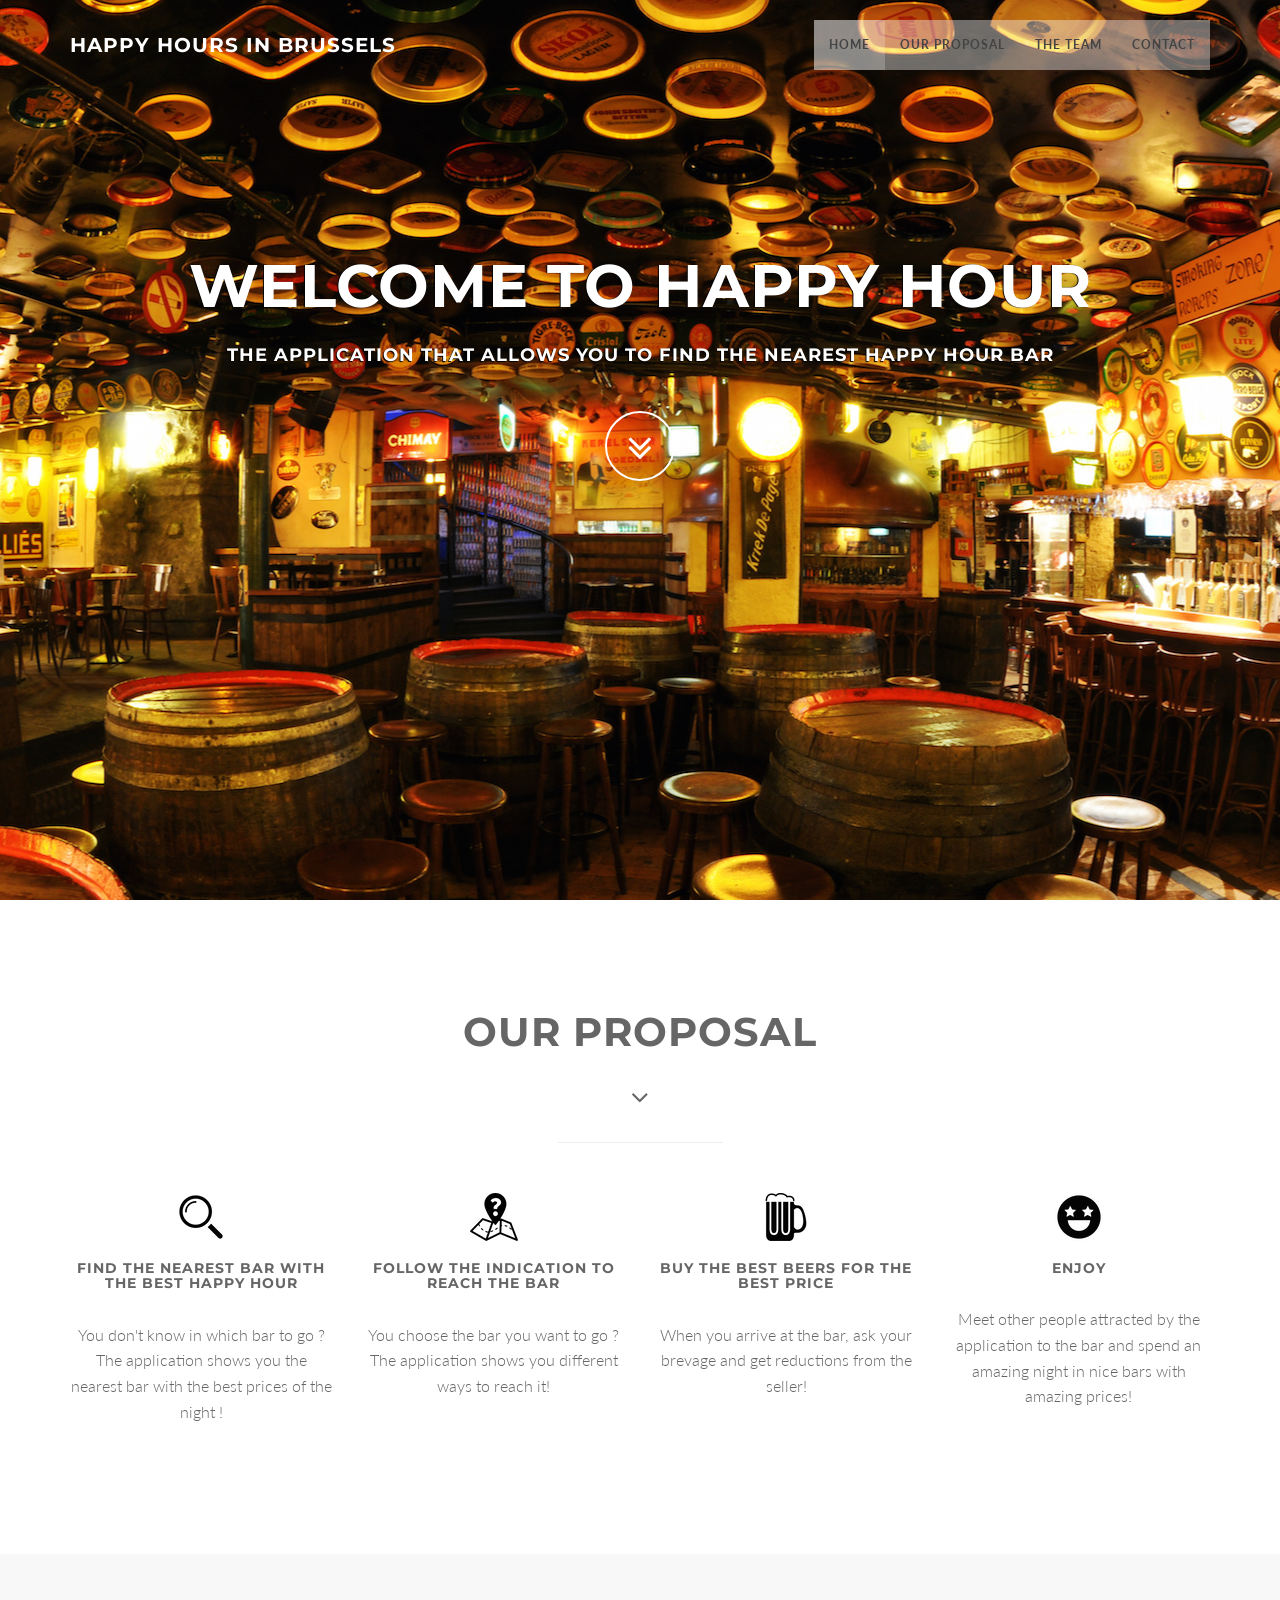
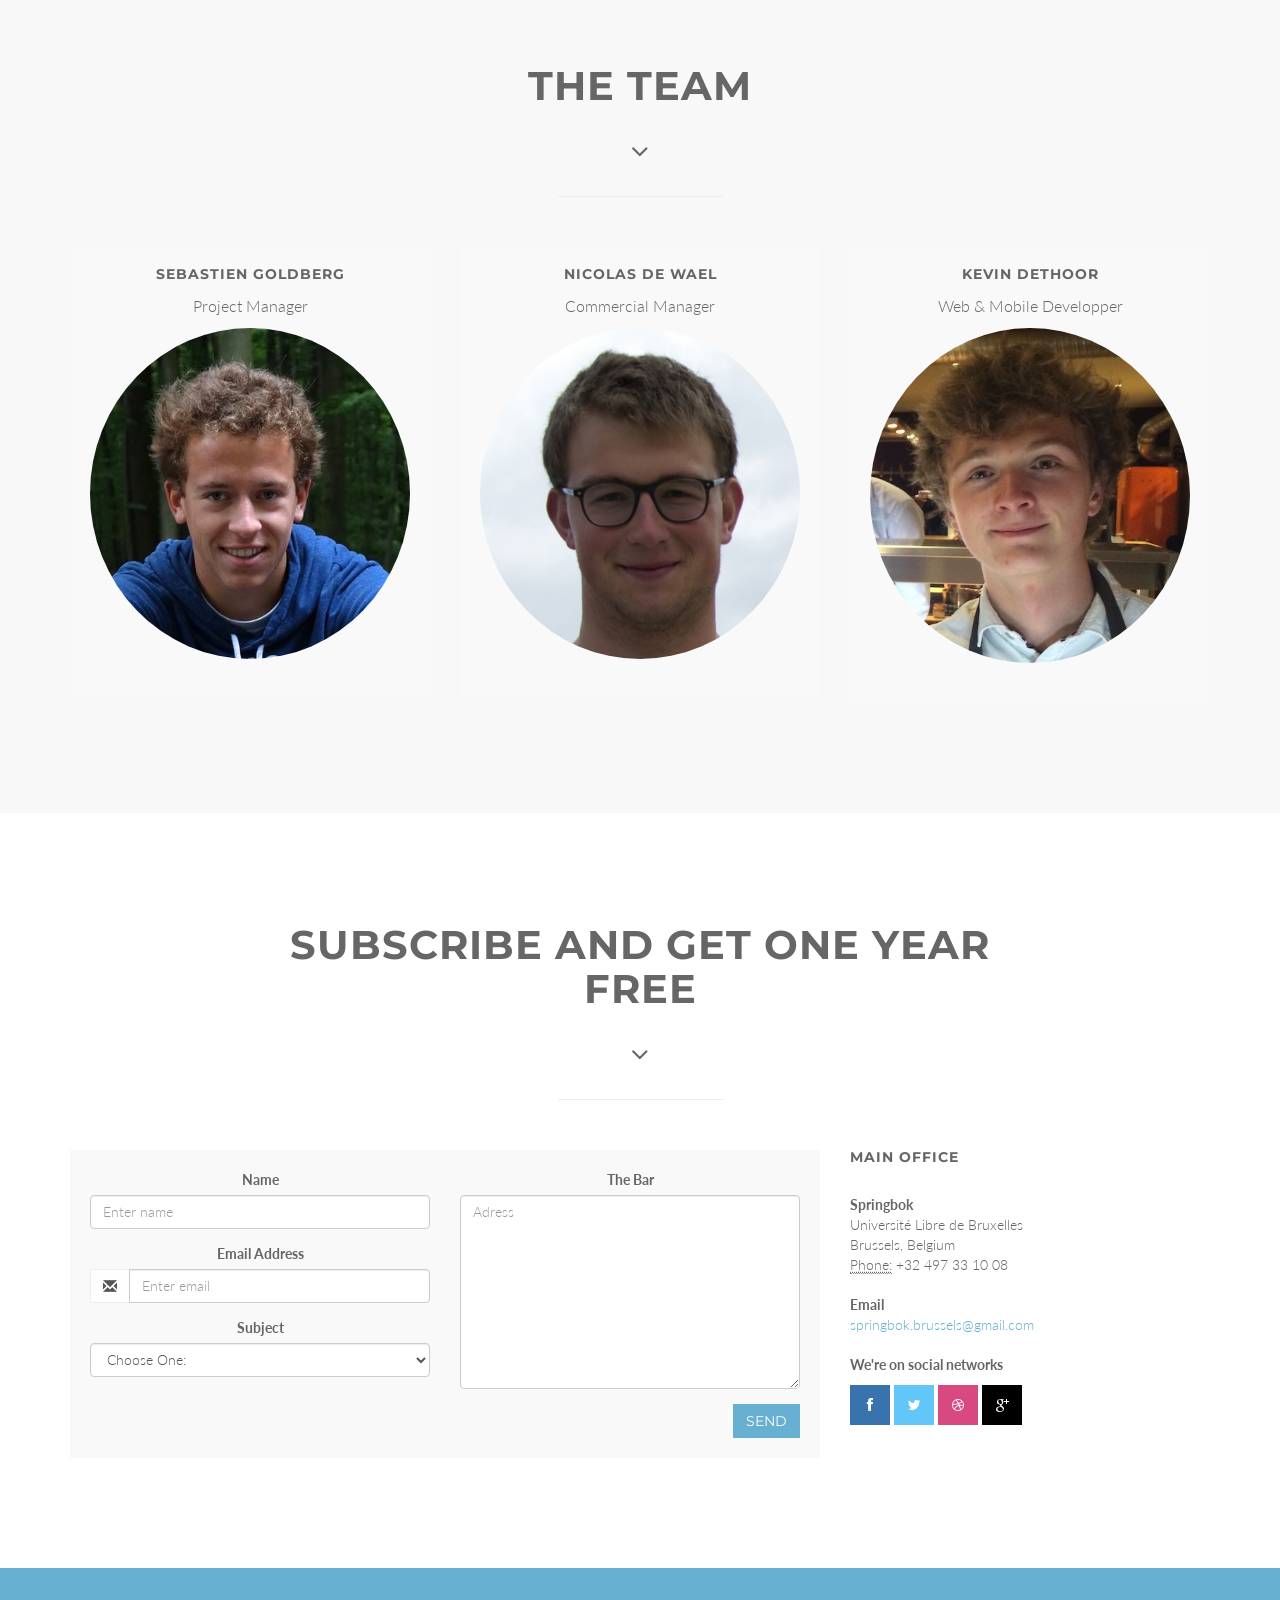
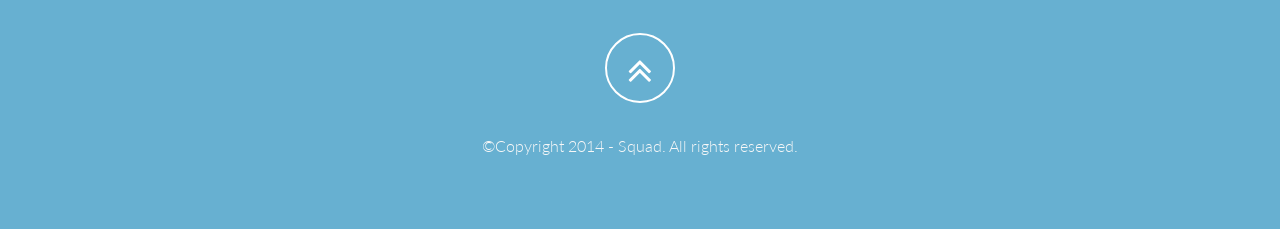
==== index.html @ 09469552 "Description Nico" ====
<!DOCTYPE html>
<html lang="en">

<head>
    <meta charset="utf-8">
    <meta name="viewport" content="width=device-width, initial-scale=1.0">
    <meta name="description" content="">
    <meta name="author" content="">

    <title>Happy Hour in Brussels</title>

    <!-- Bootstrap Core CSS -->
    <link href="css/bootstrap.min.css" rel="stylesheet" type="text/css">

    <!-- Fonts -->
    <link href="font-awesome/css/font-awesome.min.css" rel="stylesheet" type="text/css">
	<link href="css/animate.css" rel="stylesheet" />
    <!-- Squad theme CSS -->
    <link href="css/style.css" rel="stylesheet">
	<link href="color/default.css" rel="stylesheet">

</head>

<body id="page-top" data-spy="scroll" data-target=".navbar-custom">
	<!-- Preloader -->
	<div id="preloader">
	  <div id="load"></div>
	</div>

    <nav class="navbar navbar-custom navbar-fixed-top" role="navigation">
        <div class="container">
            <div class="navbar-header page-scroll">
                <button type="button" class="navbar-toggle" data-toggle="collapse" data-target=".navbar-main-collapse">
                    <i class="fa fa-bars"></i>
                </button>
                <a class="navbar-brand" href="index.html">
                    <h1>Happy Hours in Brussels</h1>
                </a>
            </div>

            <!-- Collect the nav links, forms, and other content for toggling -->
            <div class="collapse navbar-collapse navbar-right navbar-main-collapse">
      <ul class="nav navbar-nav">
        <li class="active"><a href="#intro">Home</a></li>
		<li><a href="#service">Our Proposal</a></li>
		<li><a href="#about">The Team</a></li>
		<li><a href="#contact">Contact</a></li>
        
      </ul>
            </div>
            <!-- /.navbar-collapse -->
        </div>
        <!-- /.container -->
    </nav>

	<!-- Section: intro -->
    <section id="intro" class="intro">
	
		<div class="slogan">
			<h2>WELCOME TO <span class="text_color">Happy Hour</span> </h2>
			<h4>The application that allows you to find the nearest happy hour bar</h4>
		</div>
		<div class="page-scroll">
			<a href="#service" class="btn btn-circle">
				<i class="fa fa-angle-double-down animated"></i>
			</a>
		</div>
    </section>
	<!-- /Section: intro -->


	

	<!-- Section: services -->
    <section id="service" class="home-section text-center ">
		
		<div class="heading-about">
			<div class="container">
			<div class="row">
				<div class="col-lg-8 col-lg-offset-2">
					<div class="wow bounceInDown" data-wow-delay="0.4s">
					<div class="section-heading">
					<h2>Our Proposal</h2>
					<i class="fa fa-2x fa-angle-down"></i>

					</div>
					</div>
				</div>
			</div>
			</div>
		</div>
		<div class="container">
		<div class="row">
			<div class="col-lg-2 col-lg-offset-5">
				<hr class="marginbot-50">
			</div>
		</div>
        <div class="row">
            <div class="col-sm-3 col-md-3">
				<div class="wow fadeInLeft" data-wow-delay="0.2s">
                <div class="service-box">
					<div class="service-icon">
						<img src="img/icons/service-icon-1.png" alt="" />
					</div>
					<div class="service-desc">
						<h5>Find the nearest bar with the best happy hour</h5>
						<p>You don't know in which bar to go ? The application shows you the nearest bar with the best prices of the night !</p>
					</div>
                </div>
				</div>
            </div>
			<div class="col-sm-3 col-md-3">
				<div class="wow fadeInUp" data-wow-delay="0.2s">
                <div class="service-box">
					<div class="service-icon">
						<img src="img/icons/service-icon-2.png" alt="" />
					</div>
					<div class="service-desc">
						<h5>Follow the indication to reach the bar</h5>
						<p>You choose the bar you want to go ? The application shows you different ways to reach it!</p>
					</div>
                </div>
				</div>
            </div>
			<div class="col-sm-4 col-md-3">
				<div class="wow fadeInUp" data-wow-delay="0.2s">
                <div class="service-box">
					<div class="service-icon">
						<img src="img/icons/service-icon-3.png" alt="" />
					</div>
					<div class="service-desc">
						<h5>Buy the best beers for the best price</h5>
						<p>When you arrive at the bar, ask your brevage and get reductions from the seller!</p>
					</div>
                </div>
				</div>
            </div>
			<div class="col-sm-3 col-md-3">
				<div class="wow fadeInRight" data-wow-delay="0.2s">
                <div class="service-box">
					<div class="service-icon">
						<img src="img/icons/service-icon-4.png" alt="" />
					</div>
					<div class="service-desc">
						<h5>Enjoy</h5>
						<p>Meet other people attracted by the application to the bar and spend an amazing night in nice bars with amazing prices!</p>
					</div>
                </div>
				</div>
            </div>
        </div>		
		</div>
	</section>
	<!-- /Section: services -->
	
	<!-- Section: about -->
    <section id="about" class="home-section text-center bg-gray">
		<div class="heading-about">
			<div class="container">
			<div class="row">
				<div class="col-lg-8 col-lg-offset-2">
					<div class="wow bounceInDown" data-wow-delay="0.4s">
					<div class="section-heading">
					<h2>The Team</h2>
					<i class="fa fa-2x fa-angle-down"></i>

					</div>
					</div>
				</div>
			</div>
			</div>
		</div>
		<div class="container">

		<div class="row">
			<div class="col-lg-2 col-lg-offset-5">
				<hr class="marginbot-50">
			</div>
		</div>
        <div class="row">
            <div class="col-xs-6 col-sm-4 col-md-4">
				<div class="wow bounceInUp" data-wow-delay="0.2s">
                <div class="team boxed-grey">
                    <div class="inner">
						<h5>Sebastien Goldberg</h5>
                        <p class="subtitle">Project Manager</p>
                        <div class="avatar"><img src="img/team/1.jpg" alt="" class="img-responsive img-circle" /></div>
                    </div>
                </div>
				</div>
            </div>
			<div class="col-xs-6 col-sm-4 col-md-4">
				<div class="wow bounceInUp" data-wow-delay="0.5s">
                <div class="team boxed-grey">
                    <div class="inner">
						<h5>Nicolas 
							De Wael</h5>
                        <p class="subtitle"> Commercial Manager</p>
                        <div class="avatar"><img src="img/team/2.jpg" alt="" class="img-responsive img-circle" /></div>
                    </div>
                </div>
				</div>
            </div>
			<div class="col-xs-6 col-sm-4 col-md-4">
				<div class="wow bounceInUp" data-wow-delay="1s">
                <div class="team boxed-grey">
                    <div class="inner">
						<h5>Kevin 
						Dethoor</h5>
                        <p class="subtitle">Web & Mobile Developper</p>
                        <div class="avatar"><img src="img/team/4.jpg" alt="" class="img-responsive img-circle" /></div>

                    </div>
                </div>
				</div>
            </div>
        </div>		
		</div>
	</section>
	<!-- /Section: about -->
	

	<!-- Section: contact -->
    <section id="contact" class="home-section text-center">
		<div class="heading-contact">
			<div class="container">
			<div class="row">
				<div class="col-lg-8 col-lg-offset-2">
					<div class="wow bounceInDown" data-wow-delay="0.4s">
					<div class="section-heading">
					<h2>Subscribe and get one year free</h2>
					<i class="fa fa-2x fa-angle-down"></i>

					</div>
					</div>
				</div>
			</div>
			</div>
		</div>
		<div class="container">

		<div class="row">
			<div class="col-lg-2 col-lg-offset-5">
				<hr class="marginbot-50">
			</div>
		</div>
    <div class="row">
        <div class="col-lg-8">
            <div class="boxed-grey">
                <div class="row">
                    <div class="col-md-6">
                        <div class="form-group">
                            <label for="name">
                                Name </label>
                            <form method="POST" action="send.php">
                            <input type="text" name="nom" class="form-control" id="name" placeholder="Enter name" />
                        </div>
                        <div class="form-group">
                            <label for="email">
                                Email Address</label>
                            <div class="input-group">
                                <span class="input-group-addon"><span class="glyphicon glyphicon-envelope"></span>
                                </span>
                                <input type="email" name="mail" class="form-control" id="email" placeholder="Enter email" /></div>
                        </div>
                        <div class="form-group">
                            <label for="subject">
                                Subject</label>
                            <select id="subject" name="subject" class="form-control">
                                <option value="na" selected="">Choose One:</option>
                                <option value="service">Subscribe To The Newsletter</option>
                                <option value="suggestions">Suggestions</option>
                            </select>
                        </div>
                    </div>
                    <div class="col-md-6">
                        <div class="form-group">
                            <label for="name">
                                The Bar</label>
                            <textarea name="message" id="message" class="form-control" rows="9" cols="25" required="required"
                                placeholder="Adress"></textarea>
                        </div>
                    </div>
                    <div class="col-md-12"> 
                        <button type="submit" class="btn btn-skin pull-right" id="btnContactUs">
                            Send </button>
                    </div>
        </form>
                    
                </div>

            </div>

        </div>

		<div class="col-lg-4">
			<div class="widget-contact">
				<h5>Main Office</h5>
				
				<address>
				  <strong>Springbok</strong><br>
				  Université Libre de Bruxelles<br>
				  Brussels, Belgium<br>
				  <abbr title="Phone">Phone:</abbr> +32 497 33 10 08
				</address>

				<address>
				  <strong>Email</strong><br>
				  <a href="mailto:springbok.brussels@gmail.com">springbok.brussels@gmail.com</a>
				</address>	
				<address>
				  <strong>We're on social networks</strong><br>
                       	<ul class="company-social">
                            <li class="social-facebook"><a href="#" target="_blank"><i class="fa fa-facebook"></i></a></li>
                            <li class="social-twitter"><a href="#" target="_blank"><i class="fa fa-twitter"></i></a></li>
                            <li class="social-dribble"><a href="#" target="_blank"><i class="fa fa-dribbble"></i></a></li>
                            <li class="social-google"><a href="#" target="_blank"><i class="fa fa-google-plus"></i></a></li>
                        </ul>	
				</address>					
			
			</div>	
		</div>
    </div>	

		</div>
	</section>
	<!-- /Section: contact -->

	<footer>
		<div class="container">
			<div class="row">
				<div class="col-md-12 col-lg-12">
					<div class="wow shake" data-wow-delay="0.4s">
					<div class="page-scroll marginbot-30">
						<a href="#intro" id="totop" class="btn btn-circle">
							<i class="fa fa-angle-double-up animated"></i>
						</a>
					</div>
					</div>
					<p>&copy;Copyright 2014 - Squad. All rights reserved.</p>
				</div>
			</div>	
		</div>
	</footer>

    <!-- Core JavaScript Files -->
    <script src="js/jquery.min.js"></script>
    <script src="js/bootstrap.min.js"></script>
    <script src="js/jquery.easing.min.js"></script>	
	<script src="js/jquery.scrollTo.js"></script>
	<script src="js/wow.min.js"></script>
    <!-- Custom Theme JavaScript -->
    <script src="js/custom.js"></script>

</body>

</html>
---- css/style.css ----
/* ==== Google font ==== */
@import url('http://fonts.googleapis.com/css?family=Lato:100,300,400,700,900,100italic,300italic,400italic,700italic,900italic|Montserrat:700|Merriweather:400italic');


body {
    width: 100%;
    height: 100%;
    font-family: 'Lato',sans-serif;
	font-weight: 300;
    color: #666;
    background-color: #fff;
}

html {
    width: 100%;
    height: 100%;
}

h1,
h2,
h3,
h4,
h5,
h6 {
    margin: 0 0 30px;
    text-transform: uppercase;
    font-family: Montserrat,sans-serif;
    font-weight: 700;
    letter-spacing: 1px;
}

p {
    margin: 0 0 20px;
    font-size: 16px;
    line-height: 1.6em;
}

p.lead {
	font-weight: 600;
}

a {
    color: #28c3ab;
    -webkit-transition: all .2s ease-in-out;
    -moz-transition: all .2s ease-in-out;
    transition: all .2s ease-in-out;
}

a:hover,
a:focus {
    text-decoration: none;
    color: #176e61;
}

.light {
    font-weight: 400;
}

.navbar {
    margin-bottom: 0;
    border-bottom: 1px solid rgba(255,255,255,.3);
	
}

.navbar-brand {
    font-weight: 700;
}
.navbar-brand {
  height: 40px;
  padding: 5px 15px;
  font-size: 18px;
  line-height: 1em;
}

.navbar-brand h1{
	color: #fff;
  font-size: 20px;
  line-height: 40px;
}

.navbar-brand:focus {
    outline: 0;
}

.nav.navbar-nav {
    background-color: rgba(255,255,255,.4);
}

.navbar-custom.top-nav-collapse .nav.navbar-nav {
    background-color: rgba(0,0,0,0);
}


.navbar-custom ul.nav li a {
	font-size: 12px;
	letter-spacing: 1px;
    color: #444;
	text-transform: uppercase;
	font-weight: 700;
}

.navbar-custom.top-nav-collapse ul.nav li a {
	    -webkit-transition: all .2s ease-in-out;
    -moz-transition: all .2s ease-in-out;
    transition: all .2s ease-in-out;
	color: #fff;
}

.navbar-custom ul.nav ul.dropdown-menu {
	  border-radius: 0;	
}

.navbar-custom ul.nav ul.dropdown-menu li {
	border-bottom: 1px solid #f5f5f5;

}

.navbar-custom ul.nav ul.dropdown-menu li:last-child{
	border-bottom: none;
}

.navbar-custom ul.nav ul.dropdown-menu li a {
	padding: 10px 20px;
}

.navbar-custom ul.nav ul.dropdown-menu li a:hover {
	background: #fefefe;
}

.navbar-custom.top-nav-collapse ul.nav ul.dropdown-menu li a {
	color: #666;
}

.navbar-custom .nav li a {
    -webkit-transition: background .3s ease-in-out;
    -moz-transition: background .3s ease-in-out;
    transition: background .3s ease-in-out;
}

.navbar-custom .nav li a:hover,
.navbar-custom .nav li a:focus,
.navbar-custom .nav li.active {
    outline: 0;
    background-color: rgba(255,255,255,.2);
}
.navbar-custom .nav li a:hover,
.navbar-custom .nav li a:focus,
.navbar-custom .nav li.active {
    outline: 0;
    background-color: rgba(255,255,255,.2);
}

.navbar-toggle {
    padding: 4px 6px;
    font-size: 14px;
    color: #fff;
}

.navbar-toggle:focus,
.navbar-toggle:active {
    outline: 0;
}


/* loader */
#preloader {
    background: #ffffff;
    bottom: 0;
    height: 100%;
    left: 0;
    position: fixed;
    right: 0;
    top: 0;
    width: 100%;
    z-index: 999;
}


#loaderInner {
    background:#ffffff url(../img/spinner.gif) center center no-repeat;
    height: 60px;
    left: 50%;
    margin: -50px 0 0 -50px;
    position: absolute;
    top: 50%;
    width: 60px;
}

@keyframes boxSpin{
  0%{
    transform: translate(-10px, 0px);
  }
  25%{
    transform: translate(10px, 10px);
  }
  50%{
    transform: translate(10px, -10px);
  }
  75%{
    transform: translate(-10px, -10px);
  }
  100%{
    transform: translate(-10px, 10px);
  }
}


@keyframes shadowSpin{
  0%{
    box-shadow: 10px -10px #39CCCC, -10px 10px #FFDC00;
  }
  25%{
    box-shadow: 10px 10px #39CCCC, -10px -10px #FFDC00;
  }
  50%{
    box-shadow: -10px 10px #39CCCC, 10px -10px #FFDC00;
  }
  75%{
    box-shadow: -10px -10px #39CCCC, 10px 10px #FFDC00;
  }
  100%{
    box-shadow: 10px -10px #39CCCC, -10px 10px #FFDC00;
  }
}

#load {
	z-index: 9999;
  background-color: #FF4136;
  opacity: 0.75;
  width: 10px;
  height: 10px;
  position: absolute;
  top: 50%;
  margin: -5px auto 0 auto;
  left: 0;
  right: 0;
  border-radius: 0px;
  border: 5px solid #FF4136;
  box-shadow: 10px 0px #39CCCC, 10px 0px #01FF70;
  animation: shadowSpin 1s ease-in-out infinite;
}

/* misc */
hr {
  margin-top: 10px;
}

/* margins */
.marginbot-0{margin-bottom:0 !important;}
.marginbot-10{margin-bottom:10px !important;}
.marginbot-20{margin-bottom:20px !important;}
.marginbot-30{margin-bottom:30px !important;}
.marginbot-40{margin-bottom:40px !important;}
.marginbot-50{margin-bottom:50px !important;}

/* ===========================
--- General sections
============================ */

.home-section {
    padding-top: 110px;
    padding-bottom: 110px;
	display:block;
    position:relative;
    z-index:120;
}


.section-heading h2 {
	font-size: 40px;
}
.section-heading i {
	margin-bottom: 20px;
}


/* --- section bg var --- */

.bg-white {
	background: #fff;
}

.bg-gray {
	background: #f8f8f8;
}


.bg-dark {
	background: #575757;
}

/* --- section color var --- */

.text-light {
	color: #fff;
}



/* ===========================
--- Intro
============================ */

.intro {
	width:100%;
	position:relative;
	
	background: url(../img/bg1.jpg) no-repeat top center;
}

#intro.intro {
	padding:20% 0 0 0;
}

.intro .slogan {
	text-align: center;

}

.intro .page-scroll {
	text-align: center;
}

.brand-heading {
    font-size: 40px;
}

.intro-text {
    font-size: 18px;
}

.intro .slogan h2 {
	color: #FFF;
	text-shadow: none;
	font-size: 60px;
	line-height: 60px;
	font-weight: 700;
	font-family: Montserrat, sans-serif;
	background-color: rgba(0, 0, 0, 0);
	text-decoration: none;
	text-transform: uppercase;
	border-width: 0px;
	border-color: #000;
	border-style: none;
	text-shadow: -1px 0 1px #000;
}

.intro .slogan h4 {
	color: #fff;
	text-shadow: -1px 1px 1px #000;
}


/* ===========================
--- About
============================ */

.boxed-grey {
	background: #f9f9f9;
	padding: 20px;
}

.team h5 {
	margin-bottom: 10px;
}

.team p.subtitle {
	margin-bottom: 10px;
}

.avatar {
	margin-bottom: 20px;
}

.team-social {
	margin-left: 0;
	padding-left: 0;
	
}

.team-social {
	text-align: center;
}

.team-social li{
    display: inline-block;
	margin:0 !important;
	padding:0;
}


.team-social a{
	margin:0;
	padding:0;
    display: block;
	width: 40px;
    height: 40px;
    line-height: 40px;
    text-align: center;
    background: #3bbec0;
	color: #fff;
    -webkit-transition: background .3s ease-in-out;
    transition: background .3s ease-in-out;
}
.team-social a i{
	text-align: center;
	margin:0;
	padding:0;
}
.team-social .social-facebook a{background: #3873ae;}
.team-social .social-twitter a{background: #62c6f8;}
.team-social .social-dribble a{background: #d74980;}
.team-social .social-deviantart a{background: #8da356;}
.team-social .social-google a{background: #000;}
.team-social .social-vimeo a{background: #51a6d3;}
.team-social .social-facebook a:hover{background: #4893ce;}
.team-social .social-twitter a:hover{background: #82e6ff;}
.team-social .social-dribble a:hover{background: #f769a0;}
.team-social .social-deviantart a:hover{background: #adc376;}
.team-social .social-google a:hover{background: #333;}
.team-social .social-vimeo a:hover{background: #71c6f3;}


/* ===========================
--- Services
============================ */

.service-icon {
	margin-bottom: 20px;
}	



/* ===========================
--- Contact
============================ */

form#contact-form .form-group label {
	text-align: left !important;
	display: block;
	text-transform: uppercase;
	letter-spacing: 1px;
	font-size: 12px;
}
form#contact-form input,form#contact-form select,form#contact-form textarea {
	border-radius: 0;
	border: 1px solid #eee;
  -webkit-box-shadow: none;
          box-shadow:  none;
}

form#contact-form input:focus,form#contact-form select:focus,form#contact-form textarea:focus {
  -webkit-box-shadow: 0 1px 2px rgba(0, 0, 0, .05);
          box-shadow: 0 1px 2px rgba(0, 0, 0, .05);
}
.input-group-addon {
  background-color: #fefefe;
  border: 1px solid #eee;
  border-radius: 0;
}

.widget-contact {
	text-align: left;
}


.company-social {
	margin-left: 0;
	padding-left: 0;
	margin-top: 10px;
}

.company-social {
	text-align: left;
}

.company-social li{
    display: inline-block;
	margin:0 !important;
	padding:0;
}


.company-social a{
	margin:0;
	padding:0;
    display: block;
	width: 40px;
    height: 40px;
    line-height: 40px;
    text-align: center;
    background: #3bbec0;
	color: #fff;
    -webkit-transition: background .3s ease-in-out;
    transition: background .3s ease-in-out;
}
.company-social a i{
	text-align: center;
	margin:0;
	padding:0;
}
.company-social .social-facebook a{background: #3873ae;}
.company-social .social-twitter a{background: #62c6f8;}
.company-social .social-dribble a{background: #d74980;}
.company-social .social-deviantart a{background: #8da356;}
.company-social .social-google a{background: #000;}
.company-social .social-vimeo a{background: #51a6d3;}
.company-social .social-facebook a:hover{background: #4893ce;}
.company-social .social-twitter a:hover{background: #82e6ff;}
.company-social .social-dribble a:hover{background: #f769a0;}
.company-social .social-deviantart a:hover{background: #adc376;}
.company-social .social-google a:hover{background: #333;}
.company-social .social-vimeo a:hover{background: #71c6f3;}



/* ===========================
--- Footer
============================ */

footer {
	text-align: center;
	padding: 50px 0 ;
	
}

footer p {
	color: #f8f8f8;
}

/* ==========================
Parallax
============================= */

#parallax1{	
	background-image: url(../img/parallax/1.jpg);
}

#parallax1:after {	
	background-image: url([data-uri]);
	content: "";
	position: absolute;
	bottom: 0;
	left: 0;
	right: 0;
	top: 0;
	opacity: 0.7;
	z-index: -1;
}


#parallax2{	
	background-image: url(../img/parallax/2.jpg);

}

#parallax2:after  {	
	background-image: url([data-uri]);
	content: "";
	position: absolute;
	bottom: 0;
	left: 0;
	right: 0;
	top: 0;
	opacity: 0.7;
	z-index: -1;
}


/* ===========================
--- Elements
============================ */

.btn {
	border-radius: 0;
    text-transform: uppercase;
    font-family: Montserrat,sans-serif;
    font-weight: 400;
    -webkit-transition: all .3s ease-in-out;
    -moz-transition: all .3s ease-in-out;
    transition: all .3s ease-in-out;
}


.btn-circle {
    width: 70px;
    height: 70px;
    margin-top: 15px;
    padding: 7px 16px;
    border: 2px solid #fff;
    border-radius: 50%;
    font-size: 40px;
    color: #fff;
    background: 0 0;
    -webkit-transition: background .3s ease-in-out;
    -moz-transition: background .3s ease-in-out;
    transition: background .3s ease-in-out;
}

.btn-circle.btn-dark {
    border: 2px solid #666;
    color: #666;
}


.btn-circle:hover,
.btn-circle:focus {
    outline: 0;
    color: #fff;
    background: rgba(255,255,255,.1);
}

.btn-circle.btn-dark :hover,
.btn-circle.btn-dark :focus {
    outline: 0;
    color: #999;
    background: #fff;
}

.btn-circle.btn-dark :hover i,
.btn-circle.btn-dark :focus i{
    color: #999;
}

.page-scroll .btn-circle i.animated {
    -webkit-transition-property: -webkit-transform;
    -webkit-transition-duration: 1s;
    -moz-transition-property: -moz-transform;
    -moz-transition-duration: 1s;
}

.page-scroll .btn-circle:hover i.animated {
    -webkit-animation-name: pulse;
    -moz-animation-name: pulse;
    -webkit-animation-duration: 1.5s;
    -moz-animation-duration: 1.5s;
    -webkit-animation-iteration-count: infinite;
    -moz-animation-iteration-count: infinite;
    -webkit-animation-timing-function: linear;
    -moz-animation-timing-function: linear;
}

@-webkit-keyframes pulse {    
    0 {
        -webkit-transform: scale(1);
        transform: scale(1);
    }

    50% {
        -webkit-transform: scale(1.2);
        transform: scale(1.2);
    }

    100% {
        -webkit-transform: scale(1);
        transform: scale(1);
    }
}

@-moz-keyframes pulse {    
    0 {
        -moz-transform: scale(1);
        transform: scale(1);
    }

    50% {
        -moz-transform: scale(1.2);
        transform: scale(1.2);
    }

    100% {
        -moz-transform: scale(1);
        transform: scale(1);
    }
}


#text {
    color: #fff;
    background: #ffcc00;
}

#map {
	height: 500px;
}


.btn-skin:hover,
.btn-skin:focus,
.btn-skin:active,
.btn-skin.active {
  color: #fff;
  background-color: #666;
  border-color: #666;
}


.btn-default:hover,
.btn-default:focus {
    border: 1px solid #28c3ab;
    outline: 0;
    color: #000;
    background-color: #28c3ab;
}

.btn-huge {
    padding: 25px;
    font-size: 26px;
}

.banner-social-buttons {
    margin-top: 0;
}


/* Media queries */

@media(min-width:767px) {

    .navbar {
        padding: 20px 0;
        border-bottom: 0;
        letter-spacing: 1px;
        background: 0 0;
        -webkit-transition: background .5s ease-in-out,padding .5s ease-in-out;
        -moz-transition: background .5s ease-in-out,padding .5s ease-in-out;
        transition: background .5s ease-in-out,padding .5s ease-in-out;
    }

    .top-nav-collapse {
        padding: 0;
        background-color: #000;
    }

    .navbar-custom.top-nav-collapse {
        border-bottom: 1px solid rgba(255,255,255,.3);
    }
	
    .intro {
        height: 100%;
        padding: 0;
    }

    .brand-heading {
        font-size: 100px;
    }
	

    .intro-text {
        font-size: 25px;
    }


}
@media (max-width:768px) {
	
	.team.boxed-grey {
		margin-bottom: 30px;
	}
	
	.boxed-grey {
		margin-bottom: 30px;
	}

	
}

@media (max-width:480px) {

	.navbar-custom .nav.navbar-nav {
    background-color: rgba(255,255,255,.4);
	}
	
	.navbar.navbar-custom.navbar-fixed-top {
		margin-bottom: 30px;
	}
	
	.tp-banner-container {
		padding-top:40px;
	}

	.page-scroll a.btn-circle {
		width: 40px;
		height: 40px;
		margin-top: 10px;
		padding: 7px 0;
		border: 2px solid #fff;
		border-radius: 50%;
		font-size: 20px;
	}
	
}
---- color/default.css ----
a,.tp-caption a.btn:hover {
	color: #67b0d1;
}
.top-nav-collapse {
	background: #67b0d1;
}

.navbar-custom ul.nav ul.dropdown-menu li a:hover {
	color: #67b0d1;
}

.owl-theme .owl-controls .owl-page.active span,
.owl-theme .owl-controls.clickable .owl-page:hover span {
    background-color: #67b0d1;
}

.widget-avatar .avatar:hover {
    border: 5px solid #67b0d1;
}

.bg-skin {
	background: #67b0d1;
}

form#contact-form input:focus,form#contact-form select:focus,form#contact-form textarea:focus {
	border-color: #67b0d1;
}

footer {
    background-color: #67b0d1;
}

.btn-skin {
  color: #fff;
  background-color: #67b0d1;
  border-color: #67b0d1;
}
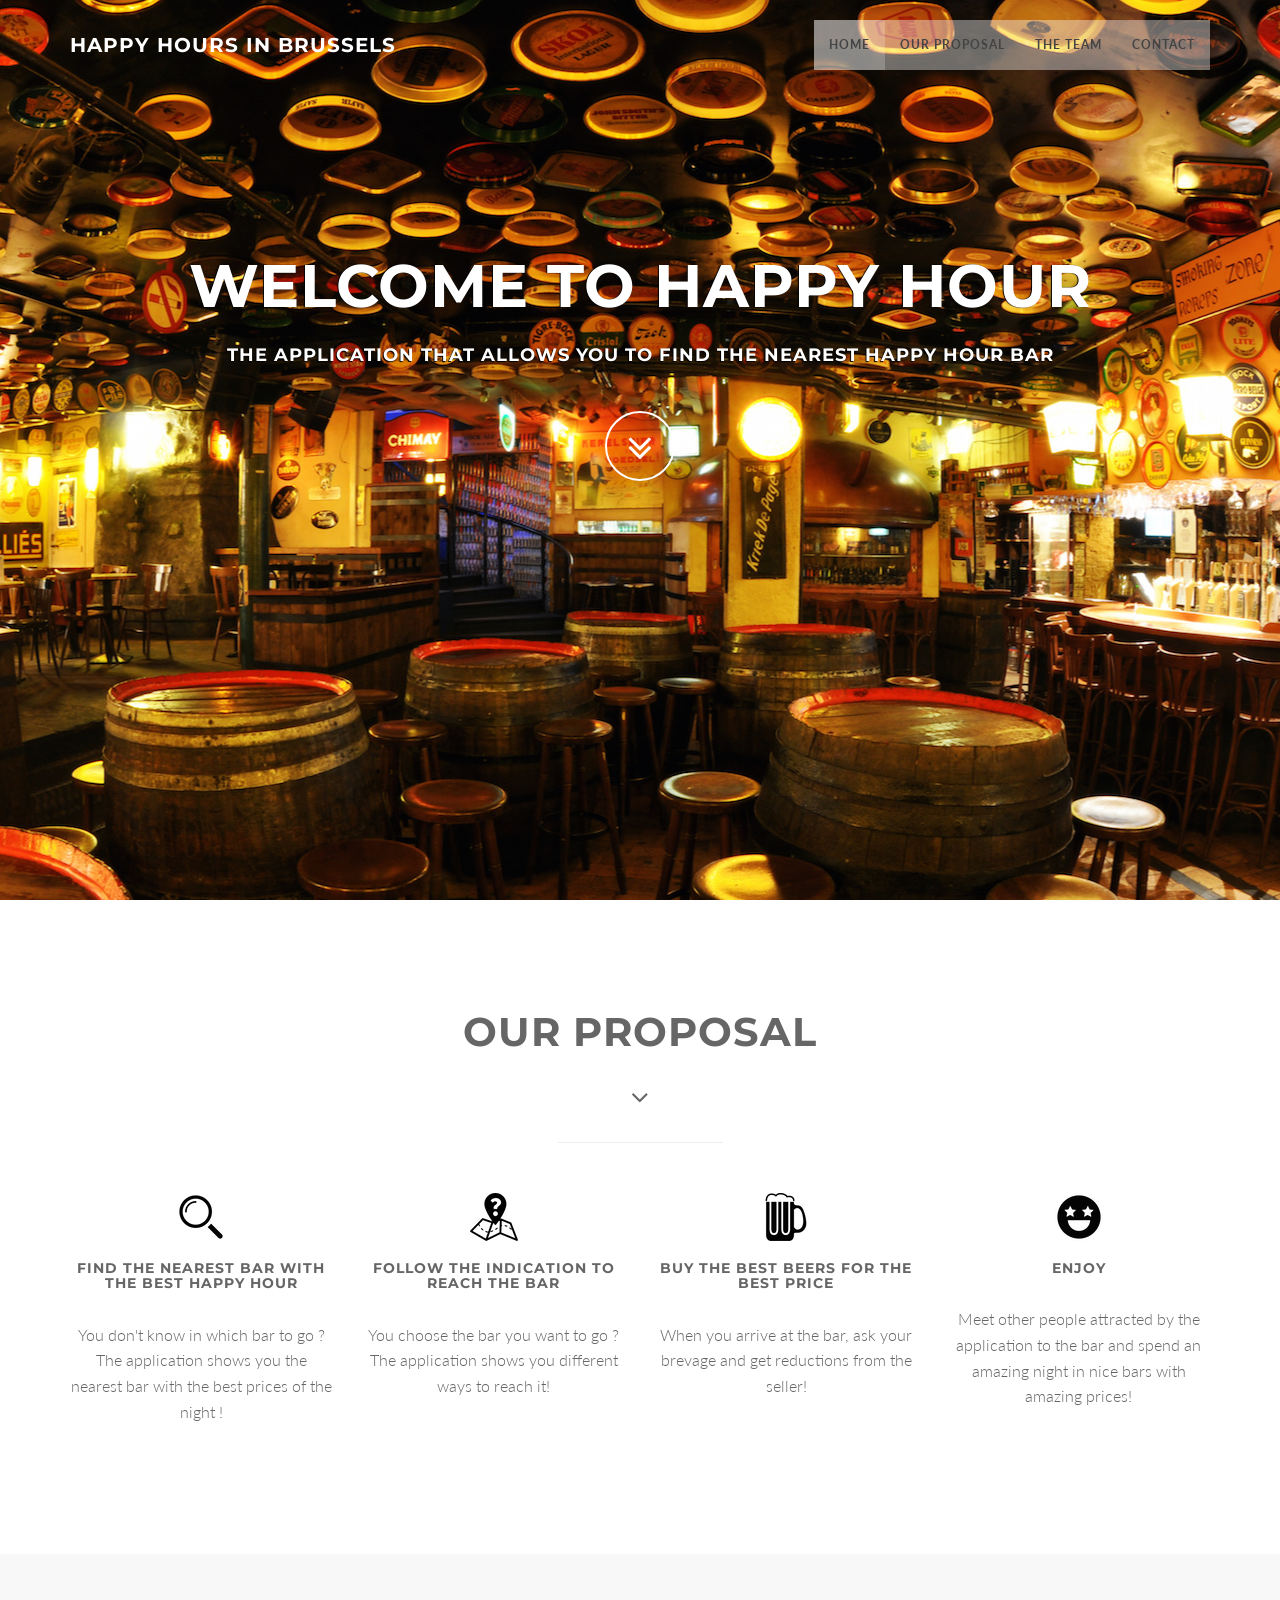
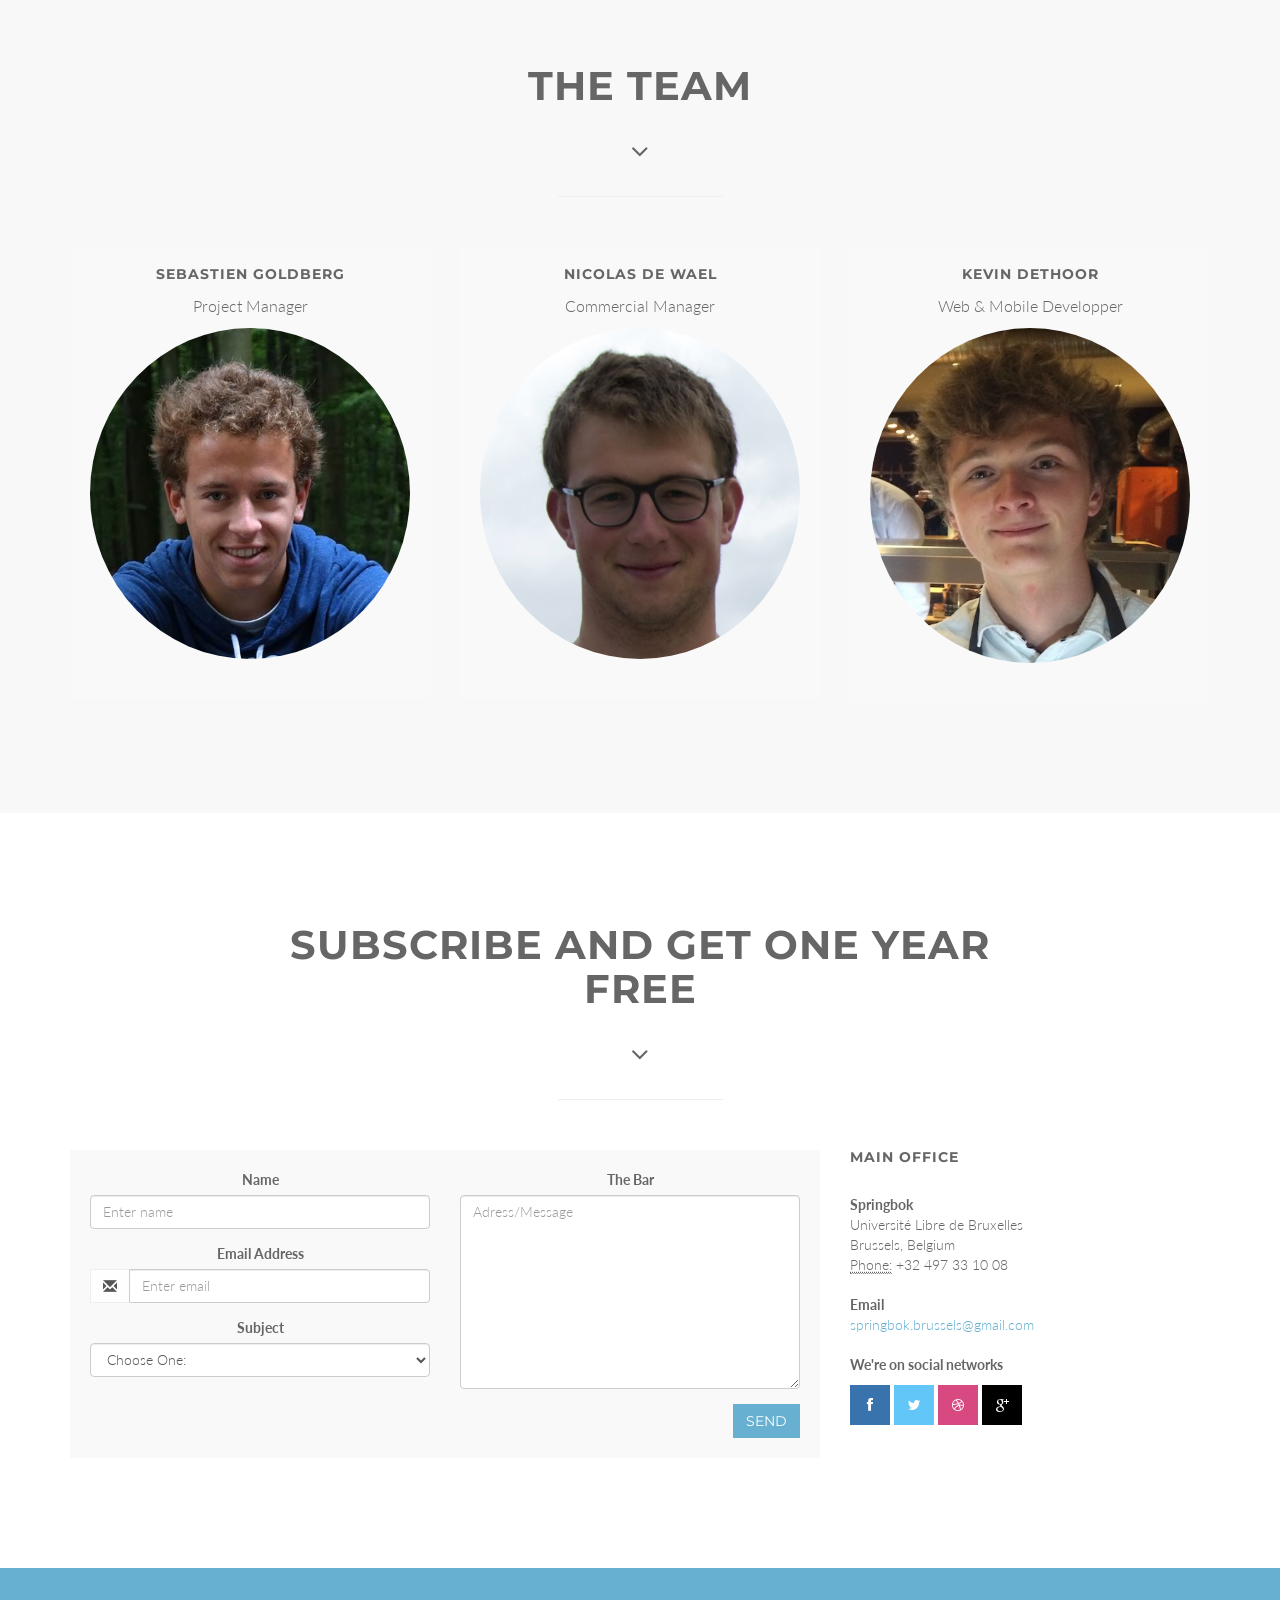
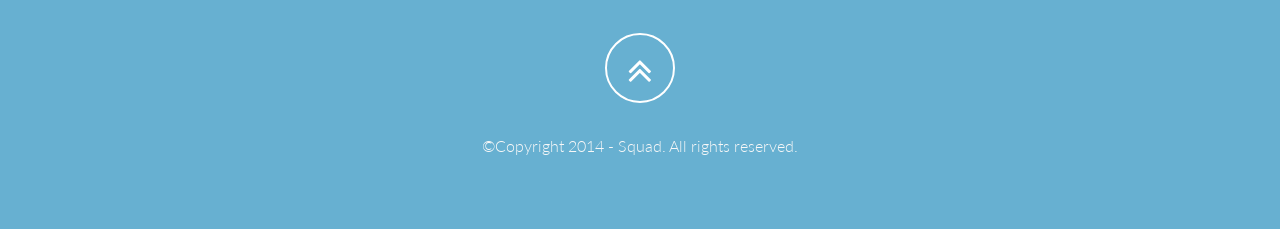
==== commit ea736a60: "Ajout Adress/Message" ====
--- a/index.html
+++ b/index.html
@@ -278,7 +278,7 @@
                             <label for="name">
                                 The Bar</label>
                             <textarea name="message" id="message" class="form-control" rows="9" cols="25" required="required"
-                                placeholder="Adress"></textarea>
+                                placeholder="Adress/Message"></textarea>
                         </div>
                     </div>
                     <div class="col-md-12"> 
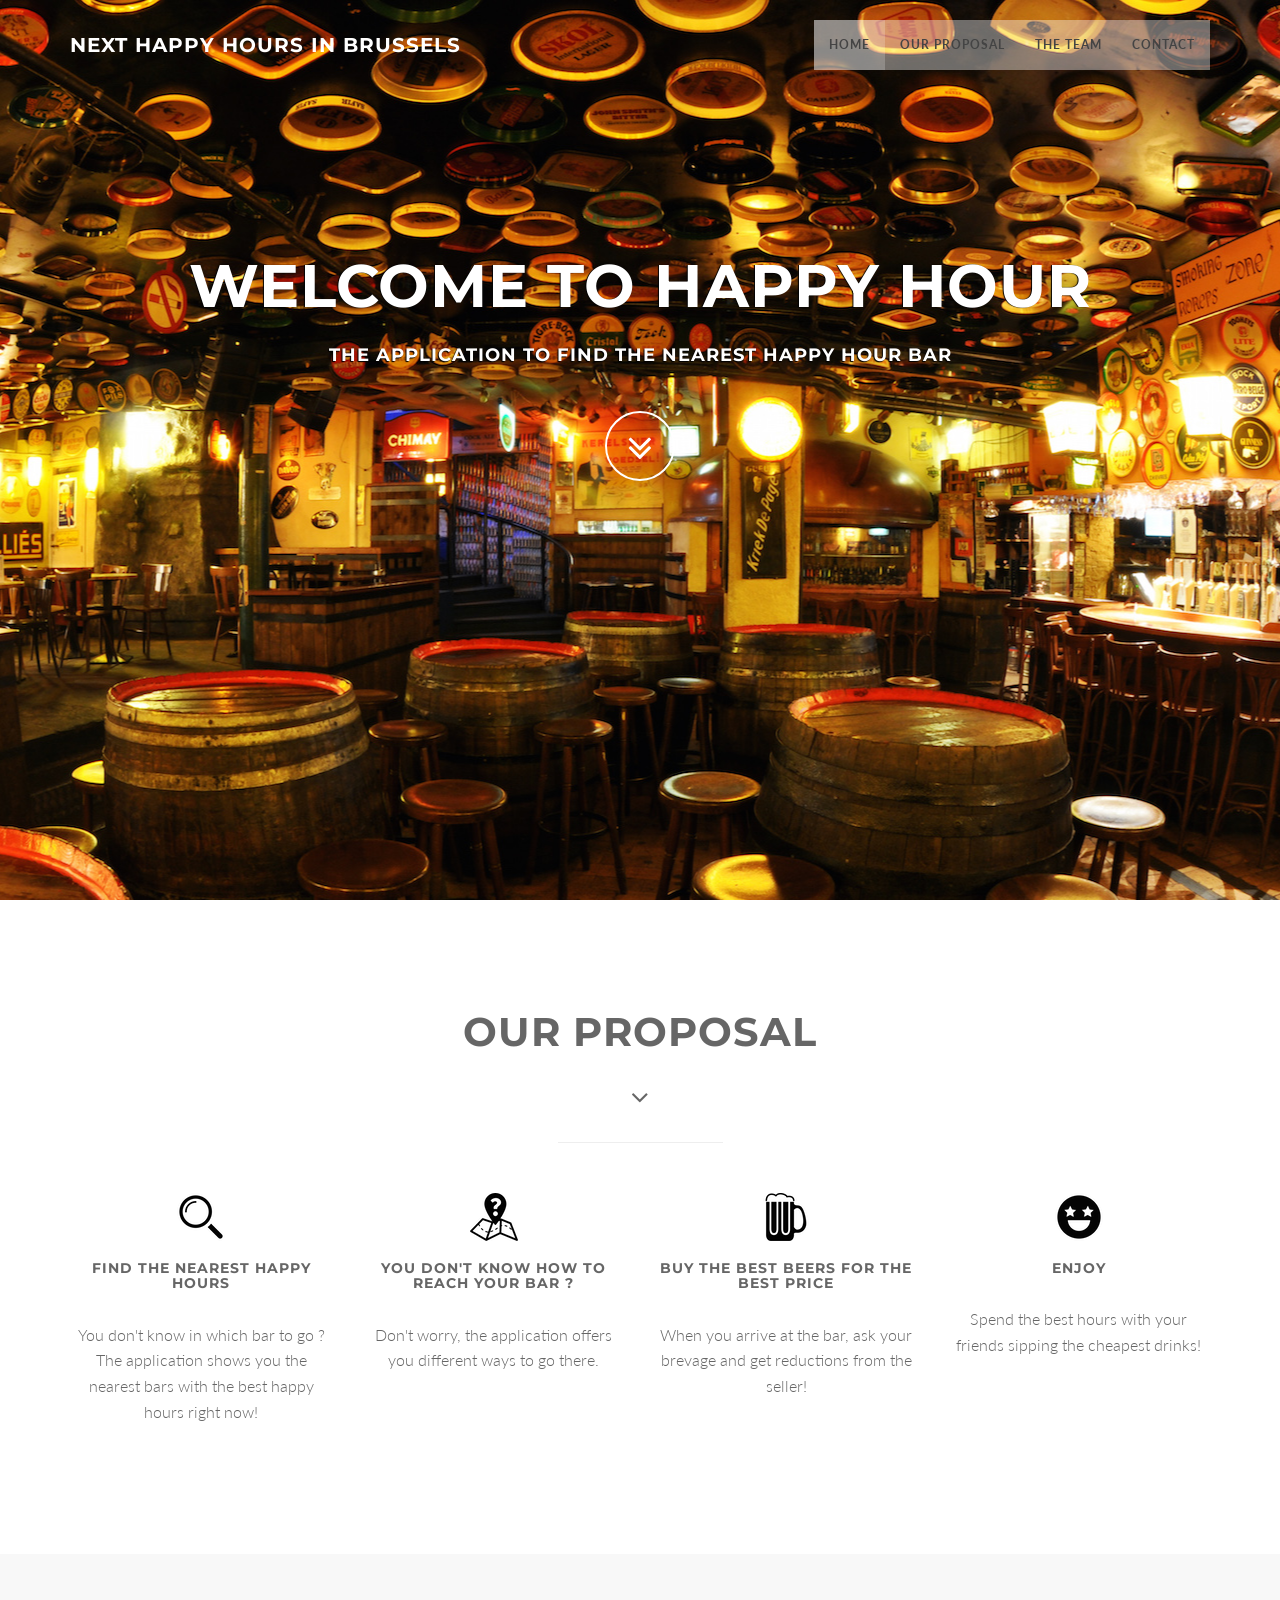
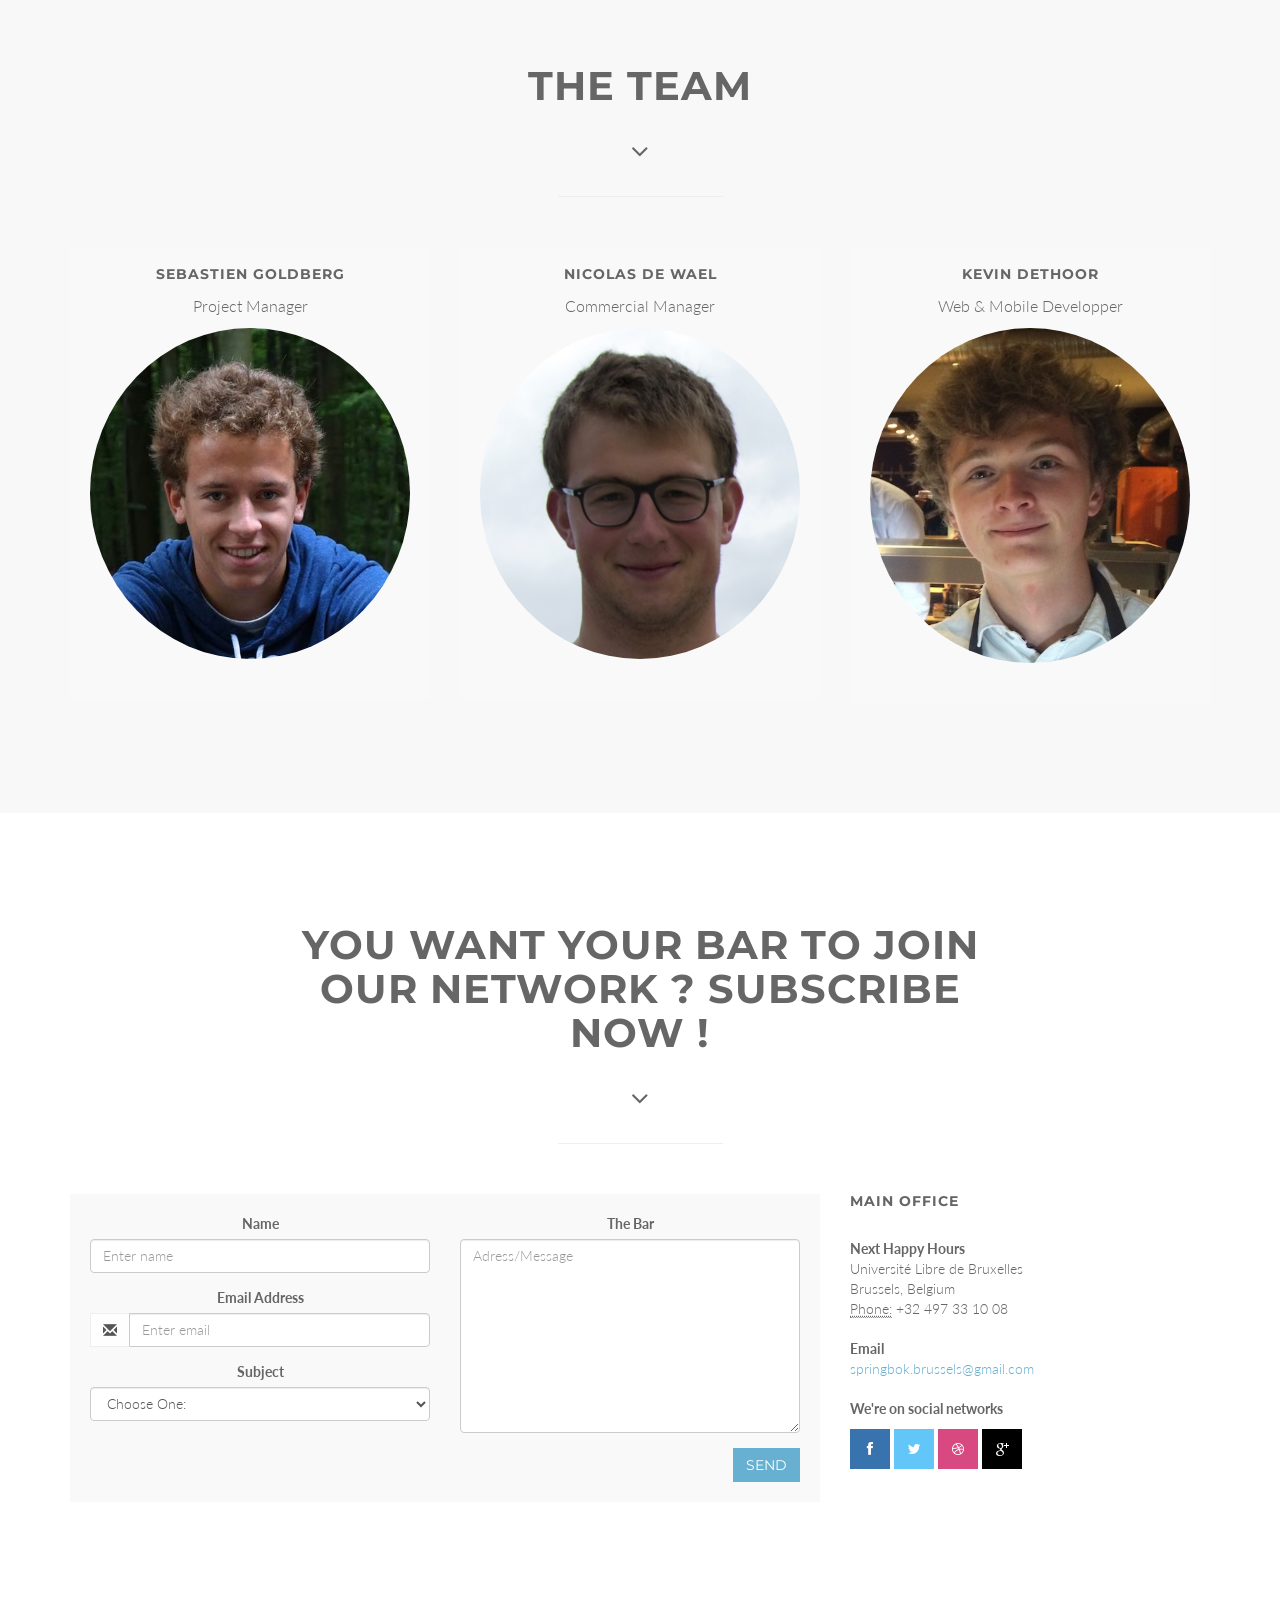
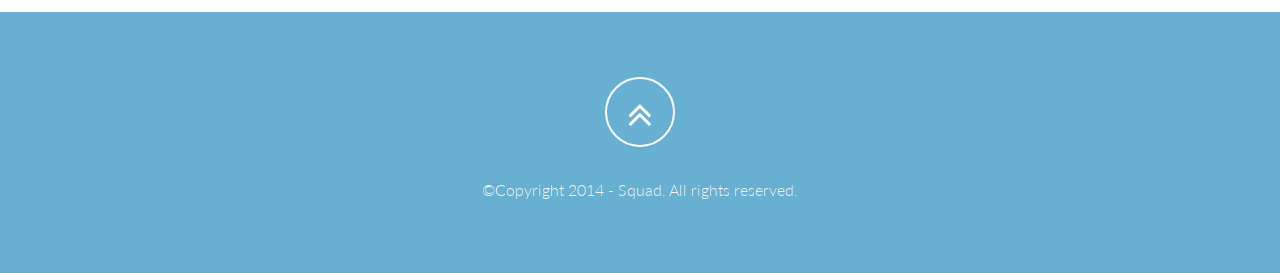
==== commit 93c8df41: "Motif Commentaires" ====
--- a/index.html
+++ b/index.html
@@ -7,7 +7,7 @@
     <meta name="description" content="">
     <meta name="author" content="">
 
-    <title>Happy Hour in Brussels</title>
+    <title>Next Happy Hours in Brussels</title>
 
     <!-- Bootstrap Core CSS -->
     <link href="css/bootstrap.min.css" rel="stylesheet" type="text/css">
@@ -34,7 +34,7 @@
                     <i class="fa fa-bars"></i>
                 </button>
                 <a class="navbar-brand" href="index.html">
-                    <h1>Happy Hours in Brussels</h1>
+                    <h1>Next Happy Hours in Brussels</h1>
                 </a>
             </div>
 
@@ -58,7 +58,7 @@
 	
 		<div class="slogan">
 			<h2>WELCOME TO <span class="text_color">Happy Hour</span> </h2>
-			<h4>The application that allows you to find the nearest happy hour bar</h4>
+			<h4>The application to find the nearest happy hour bar</h4>
 		</div>
 		<div class="page-scroll">
 			<a href="#service" class="btn btn-circle">
@@ -103,8 +103,8 @@
 						<img src="img/icons/service-icon-1.png" alt="" />
 					</div>
 					<div class="service-desc">
-						<h5>Find the nearest bar with the best happy hour</h5>
-						<p>You don't know in which bar to go ? The application shows you the nearest bar with the best prices of the night !</p>
+						<h5>Find the nearest happy hours</h5>
+						<p>You don't know in which bar to go ? The application shows you the nearest bars with the best happy hours right now!</p>
 					</div>
                 </div>
 				</div>
@@ -116,8 +116,8 @@
 						<img src="img/icons/service-icon-2.png" alt="" />
 					</div>
 					<div class="service-desc">
-						<h5>Follow the indication to reach the bar</h5>
-						<p>You choose the bar you want to go ? The application shows you different ways to reach it!</p>
+						<h5>You don't know how to reach your bar ?</h5>
+						<p>Don't worry, the application offers you different ways to go there.</p>
 					</div>
                 </div>
 				</div>
@@ -143,7 +143,7 @@
 					</div>
 					<div class="service-desc">
 						<h5>Enjoy</h5>
-						<p>Meet other people attracted by the application to the bar and spend an amazing night in nice bars with amazing prices!</p>
+						<p> Spend the best hours with your friends sipping the cheapest drinks!</p>
 					</div>
                 </div>
 				</div>
@@ -228,7 +228,7 @@
 				<div class="col-lg-8 col-lg-offset-2">
 					<div class="wow bounceInDown" data-wow-delay="0.4s">
 					<div class="section-heading">
-					<h2>Subscribe and get one year free</h2>
+					<h2>You want your bar to join our network ? Subscribe now !</h2>
 					<i class="fa fa-2x fa-angle-down"></i>
 
 					</div>
@@ -298,7 +298,7 @@
 				<h5>Main Office</h5>
 				
 				<address>
-				  <strong>Springbok</strong><br>
+				  <strong>Next Happy Hours</strong><br>
 				  Université Libre de Bruxelles<br>
 				  Brussels, Belgium<br>
 				  <abbr title="Phone">Phone:</abbr> +32 497 33 10 08
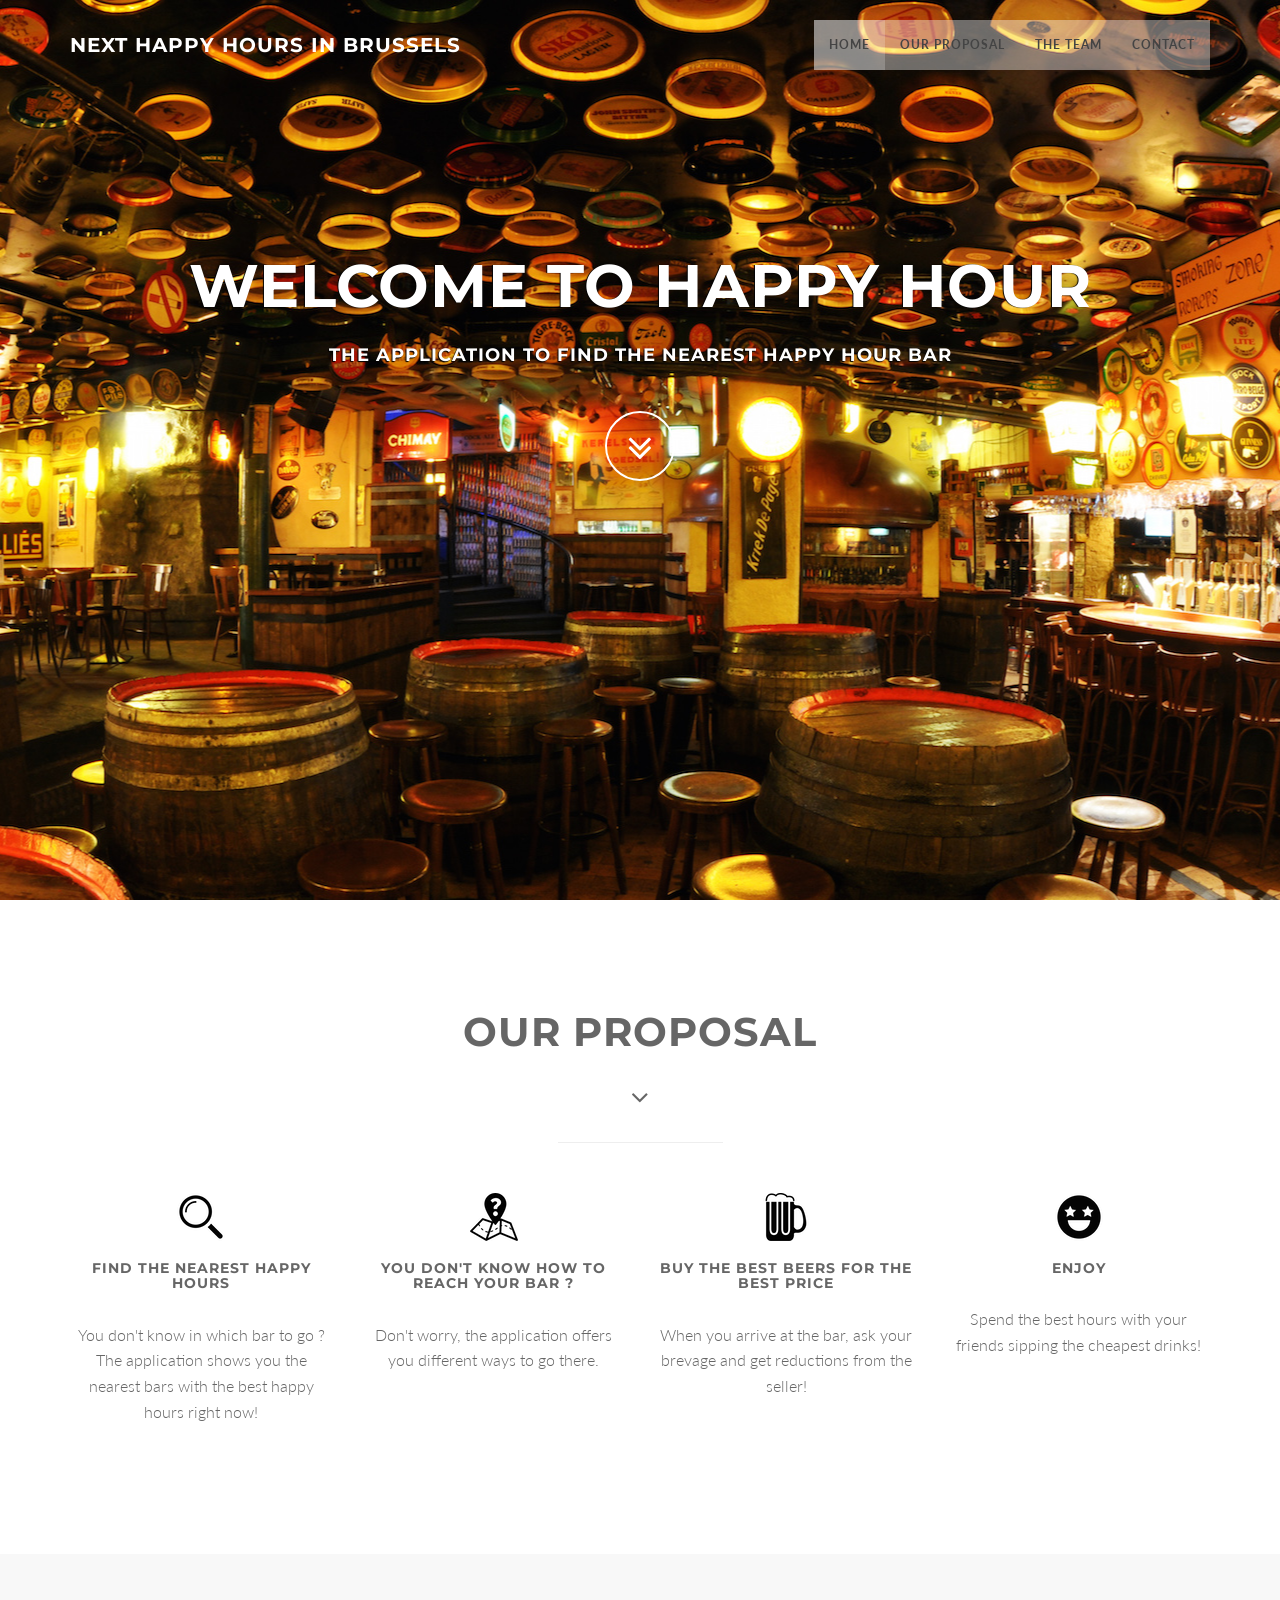
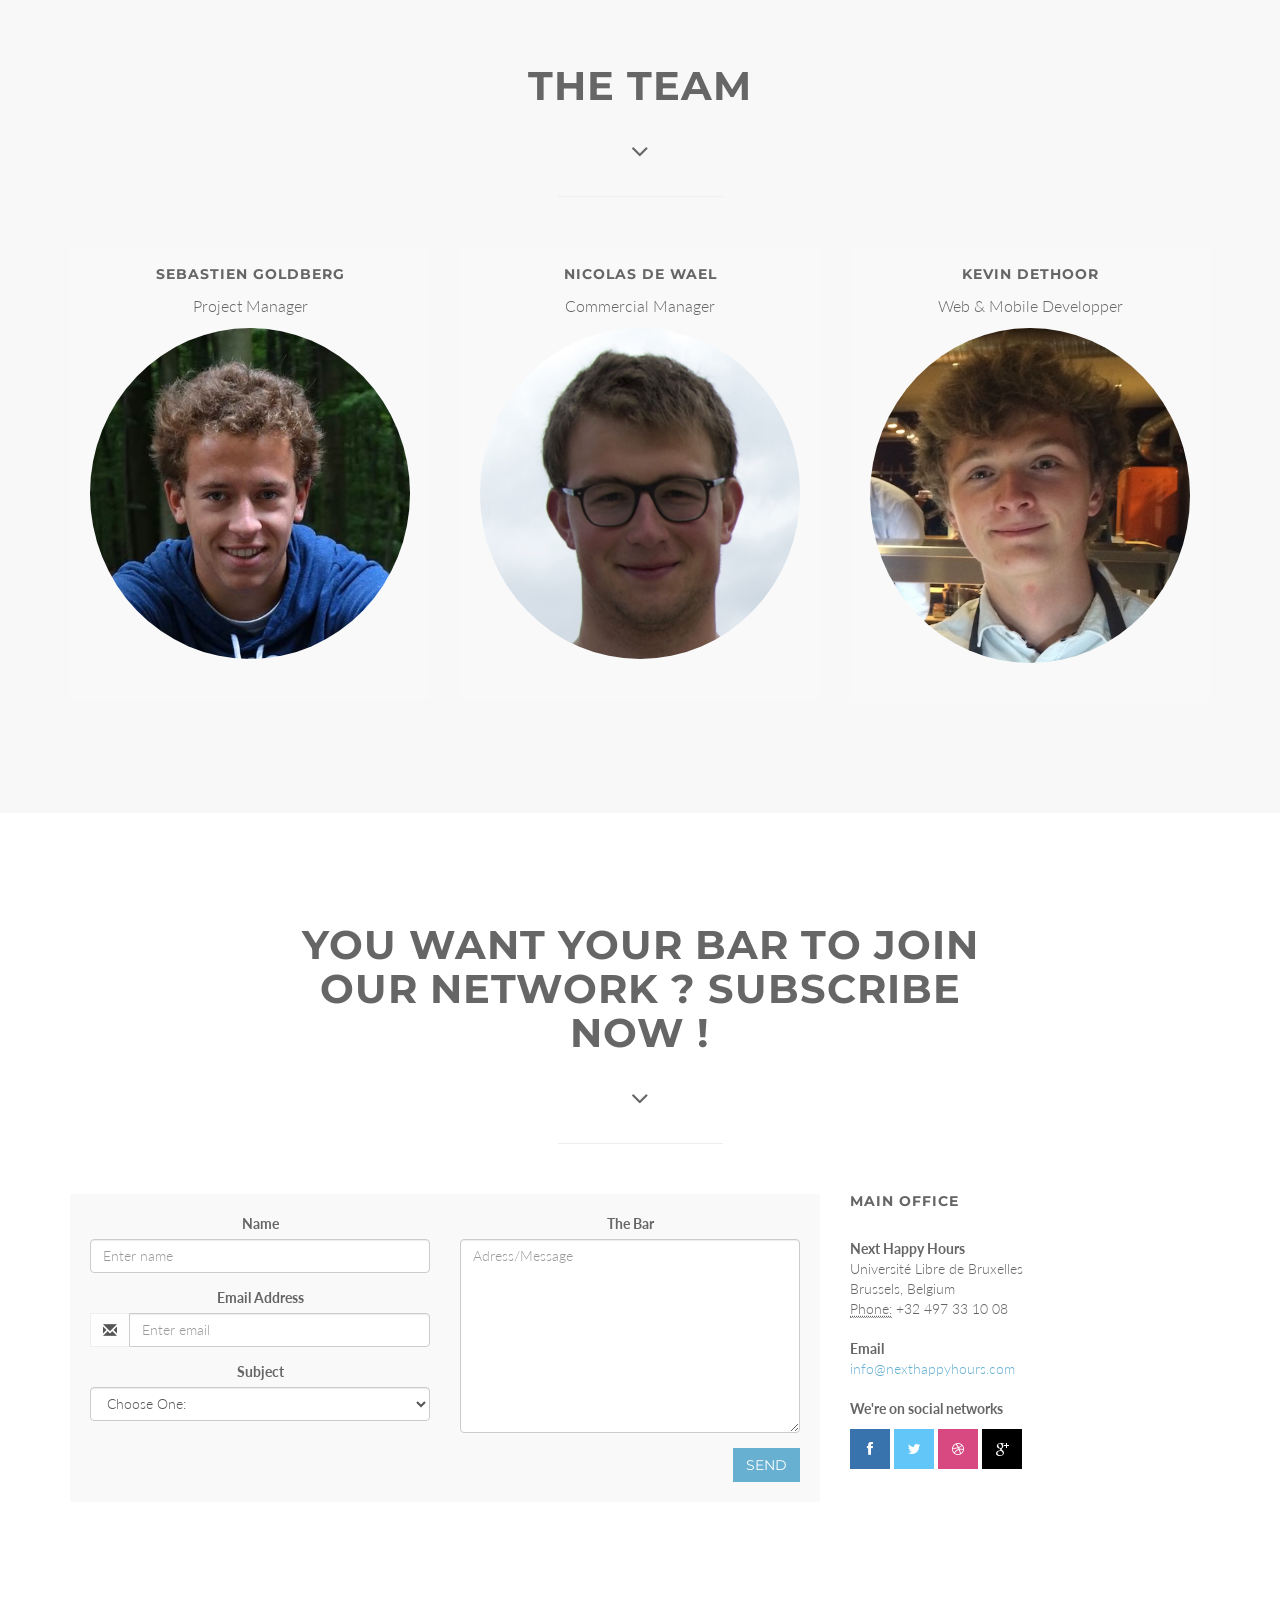
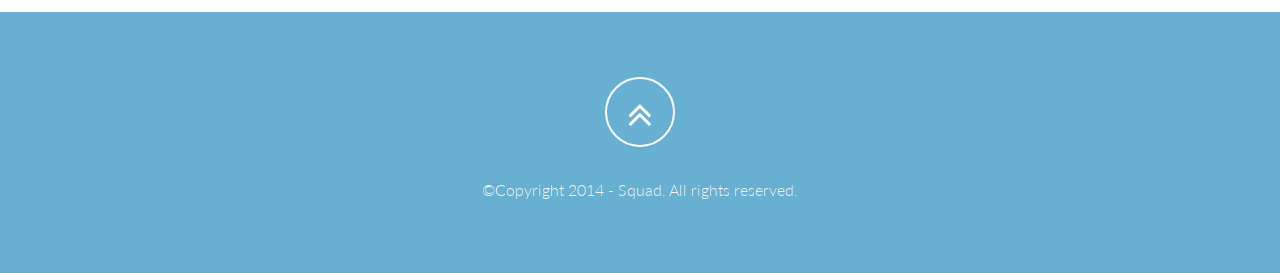
==== commit b48c8864: "adresse mail" ====
--- a/index.html
+++ b/index.html
@@ -306,7 +306,7 @@
 
 				<address>
 				  <strong>Email</strong><br>
-				  <a href="mailto:springbok.brussels@gmail.com">springbok.brussels@gmail.com</a>
+				  <a href="mailto:info@nexthappyhours.com">info@nexthappyhours.com</a>
 				</address>	
 				<address>
 				  <strong>We're on social networks</strong><br>
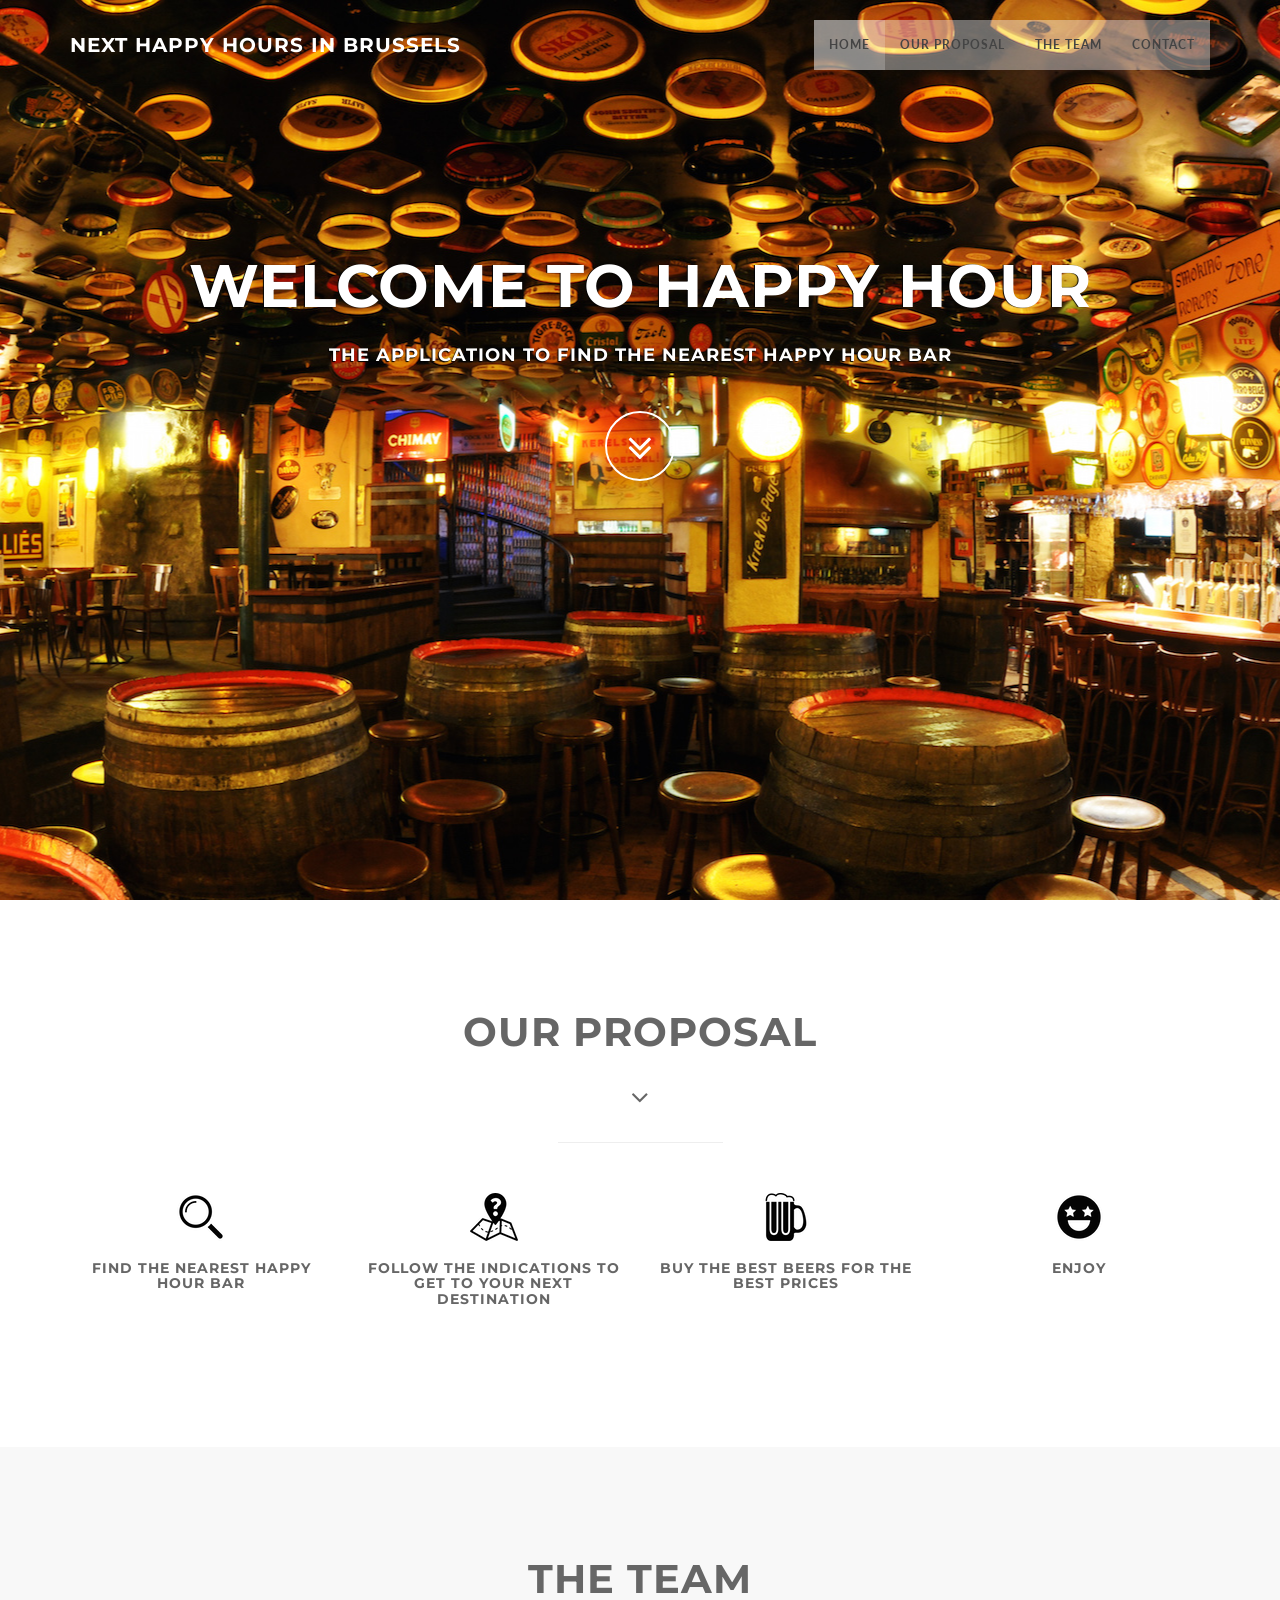
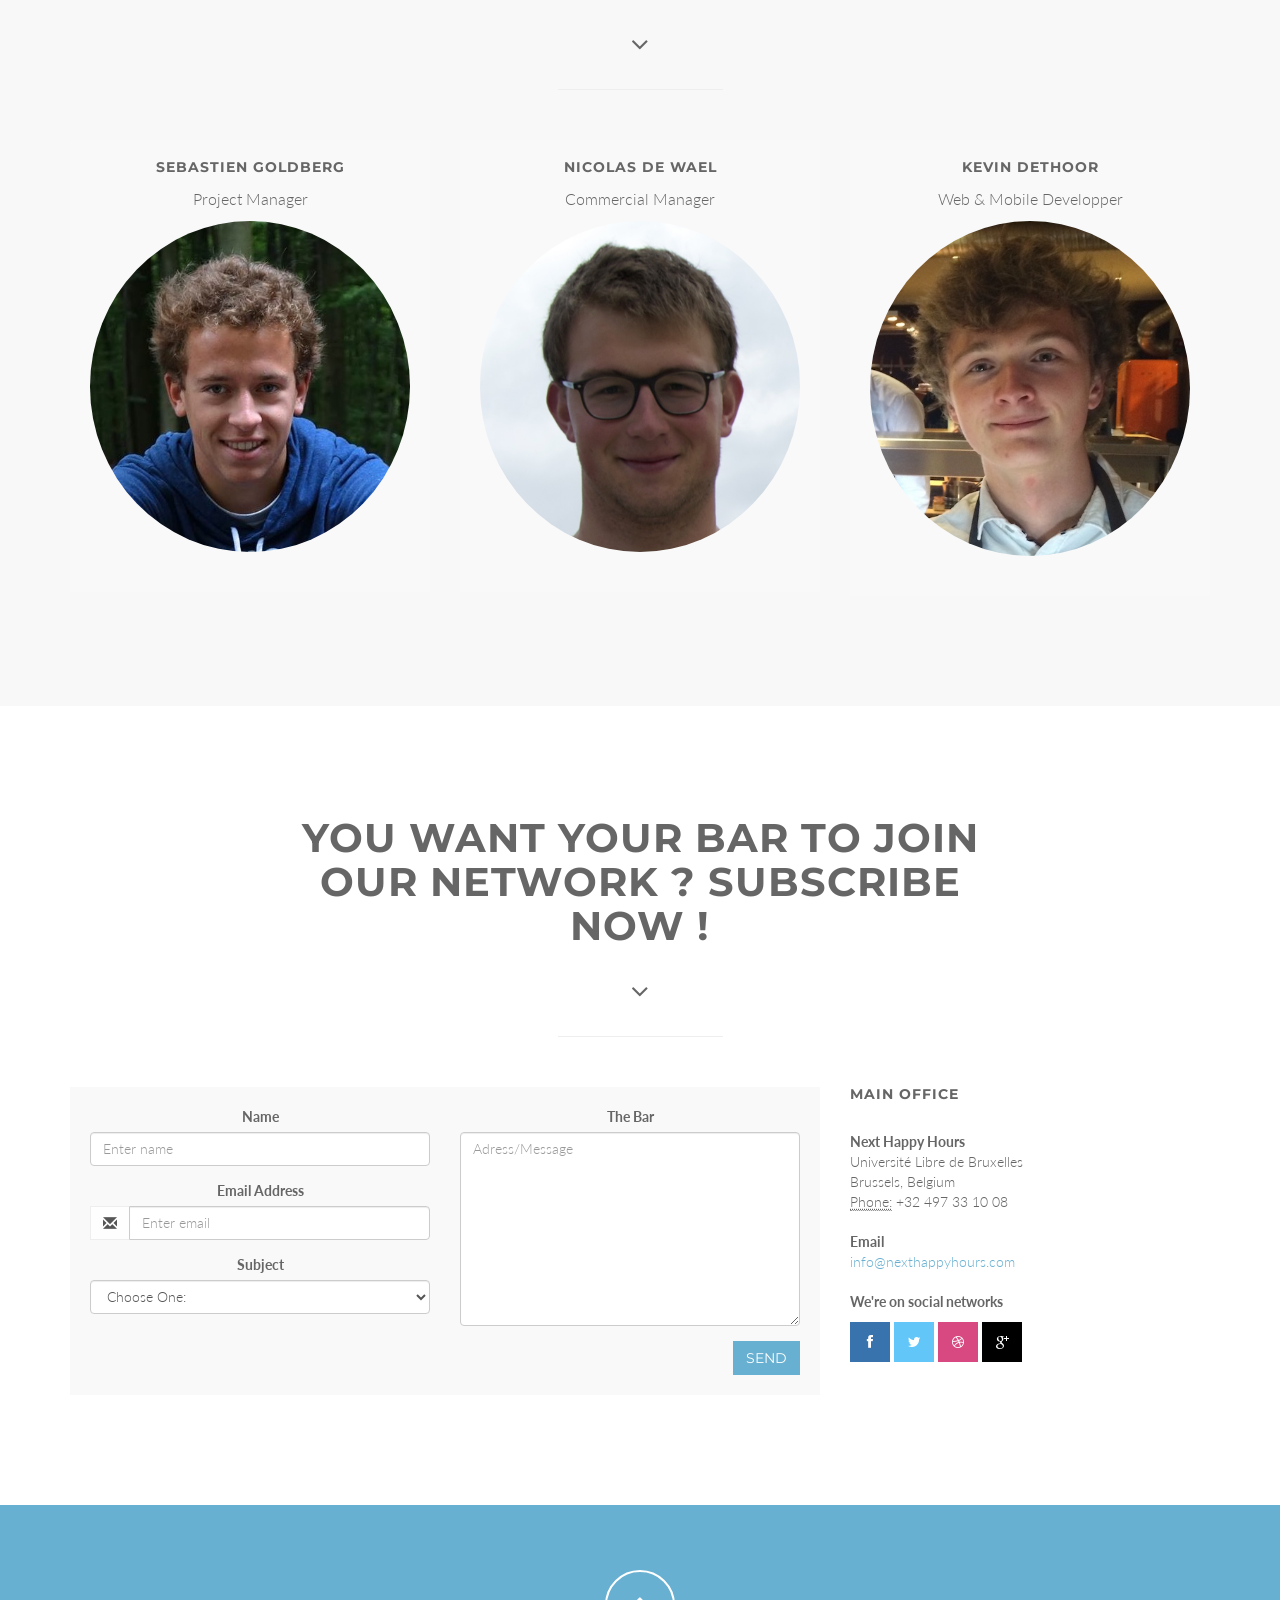
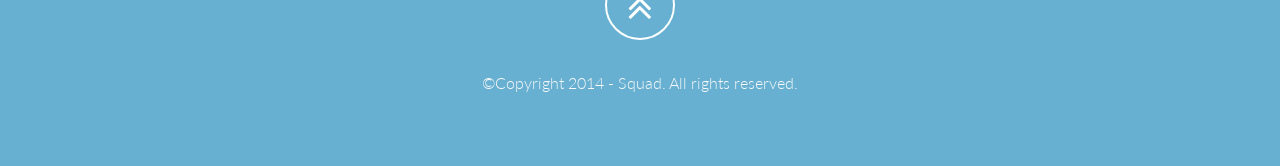
==== commit c8a0d696: "mise en comment des phrases d'accroche" ====
--- a/index.html
+++ b/index.html
@@ -103,8 +103,8 @@
 						<img src="img/icons/service-icon-1.png" alt="" />
 					</div>
 					<div class="service-desc">
-						<h5>Find the nearest happy hours</h5>
-						<p>You don't know in which bar to go ? The application shows you the nearest bars with the best happy hours right now!</p>
+						<h5>Find the nearest happy hour bar</h5>
+						<!--<p>You don't know in which bar to go ? The application shows you the nearest bars with the best happy hours right now!</p>-->
 					</div>
                 </div>
 				</div>
@@ -116,8 +116,8 @@
 						<img src="img/icons/service-icon-2.png" alt="" />
 					</div>
 					<div class="service-desc">
-						<h5>You don't know how to reach your bar ?</h5>
-						<p>Don't worry, the application offers you different ways to go there.</p>
+						<h5>Follow the indications to get to your next destination</h5>
+						<!--<p>Don't worry, the application offers you different ways to go there.</p>-->
 					</div>
                 </div>
 				</div>
@@ -129,8 +129,8 @@
 						<img src="img/icons/service-icon-3.png" alt="" />
 					</div>
 					<div class="service-desc">
-						<h5>Buy the best beers for the best price</h5>
-						<p>When you arrive at the bar, ask your brevage and get reductions from the seller!</p>
+						<h5>Buy the best beers for the best prices</h5>
+						<!--<p>When you arrive at the bar, ask your brevage and get reductions from the seller!</p>-->
 					</div>
                 </div>
 				</div>
@@ -143,7 +143,7 @@
 					</div>
 					<div class="service-desc">
 						<h5>Enjoy</h5>
-						<p> Spend the best hours with your friends sipping the cheapest drinks!</p>
+						<!--<p> Spend the best hours with your friends sipping the cheapest drinks!</p>-->
 					</div>
                 </div>
 				</div>
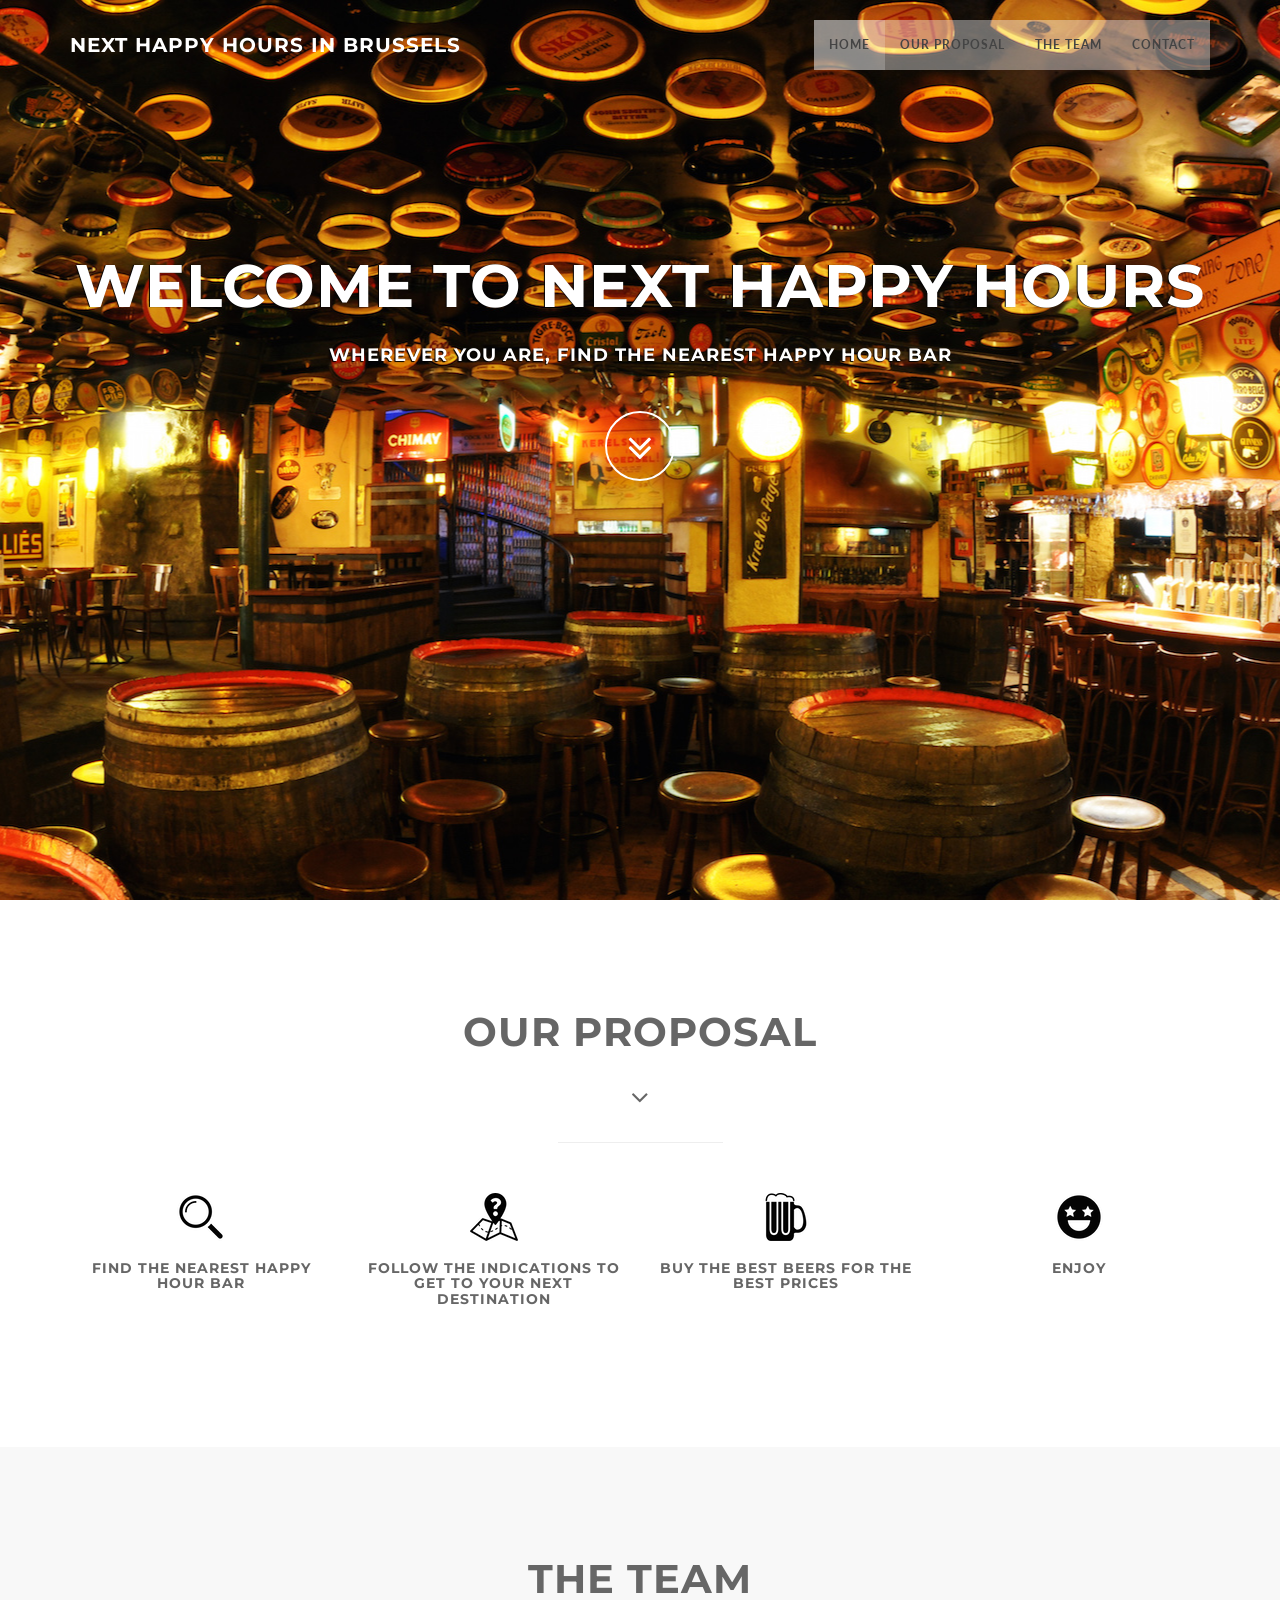
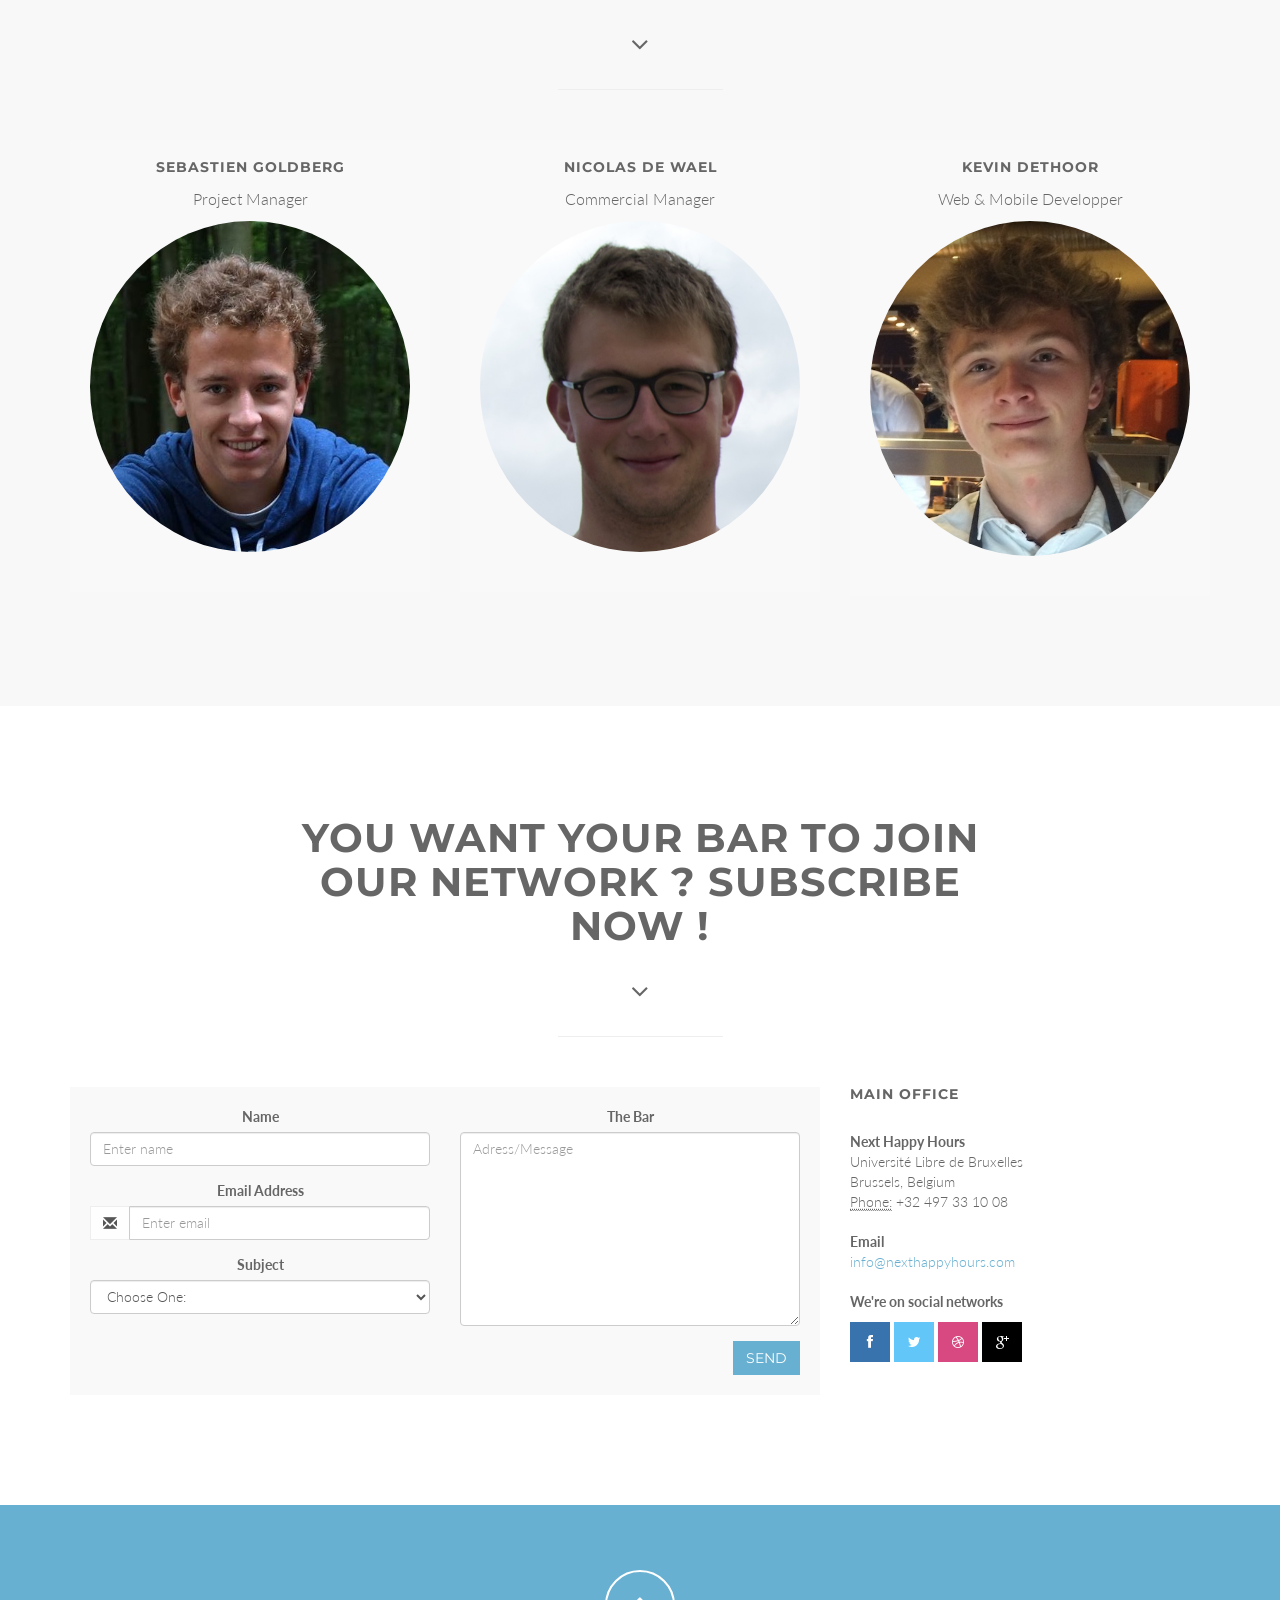
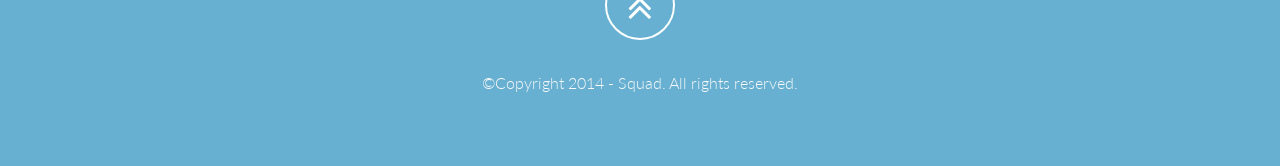
==== commit cce73a15: "Accueil changement texte" ====
--- a/index.html
+++ b/index.html
@@ -57,8 +57,8 @@
     <section id="intro" class="intro">
 	
 		<div class="slogan">
-			<h2>WELCOME TO <span class="text_color">Happy Hour</span> </h2>
-			<h4>The application to find the nearest happy hour bar</h4>
+			<h2>WELCOME TO <span class="text_color">Next Happy Hours</span> </h2>
+			<h4>Wherever you are, find the nearest happy hour bar</h4>
 		</div>
 		<div class="page-scroll">
 			<a href="#service" class="btn btn-circle">
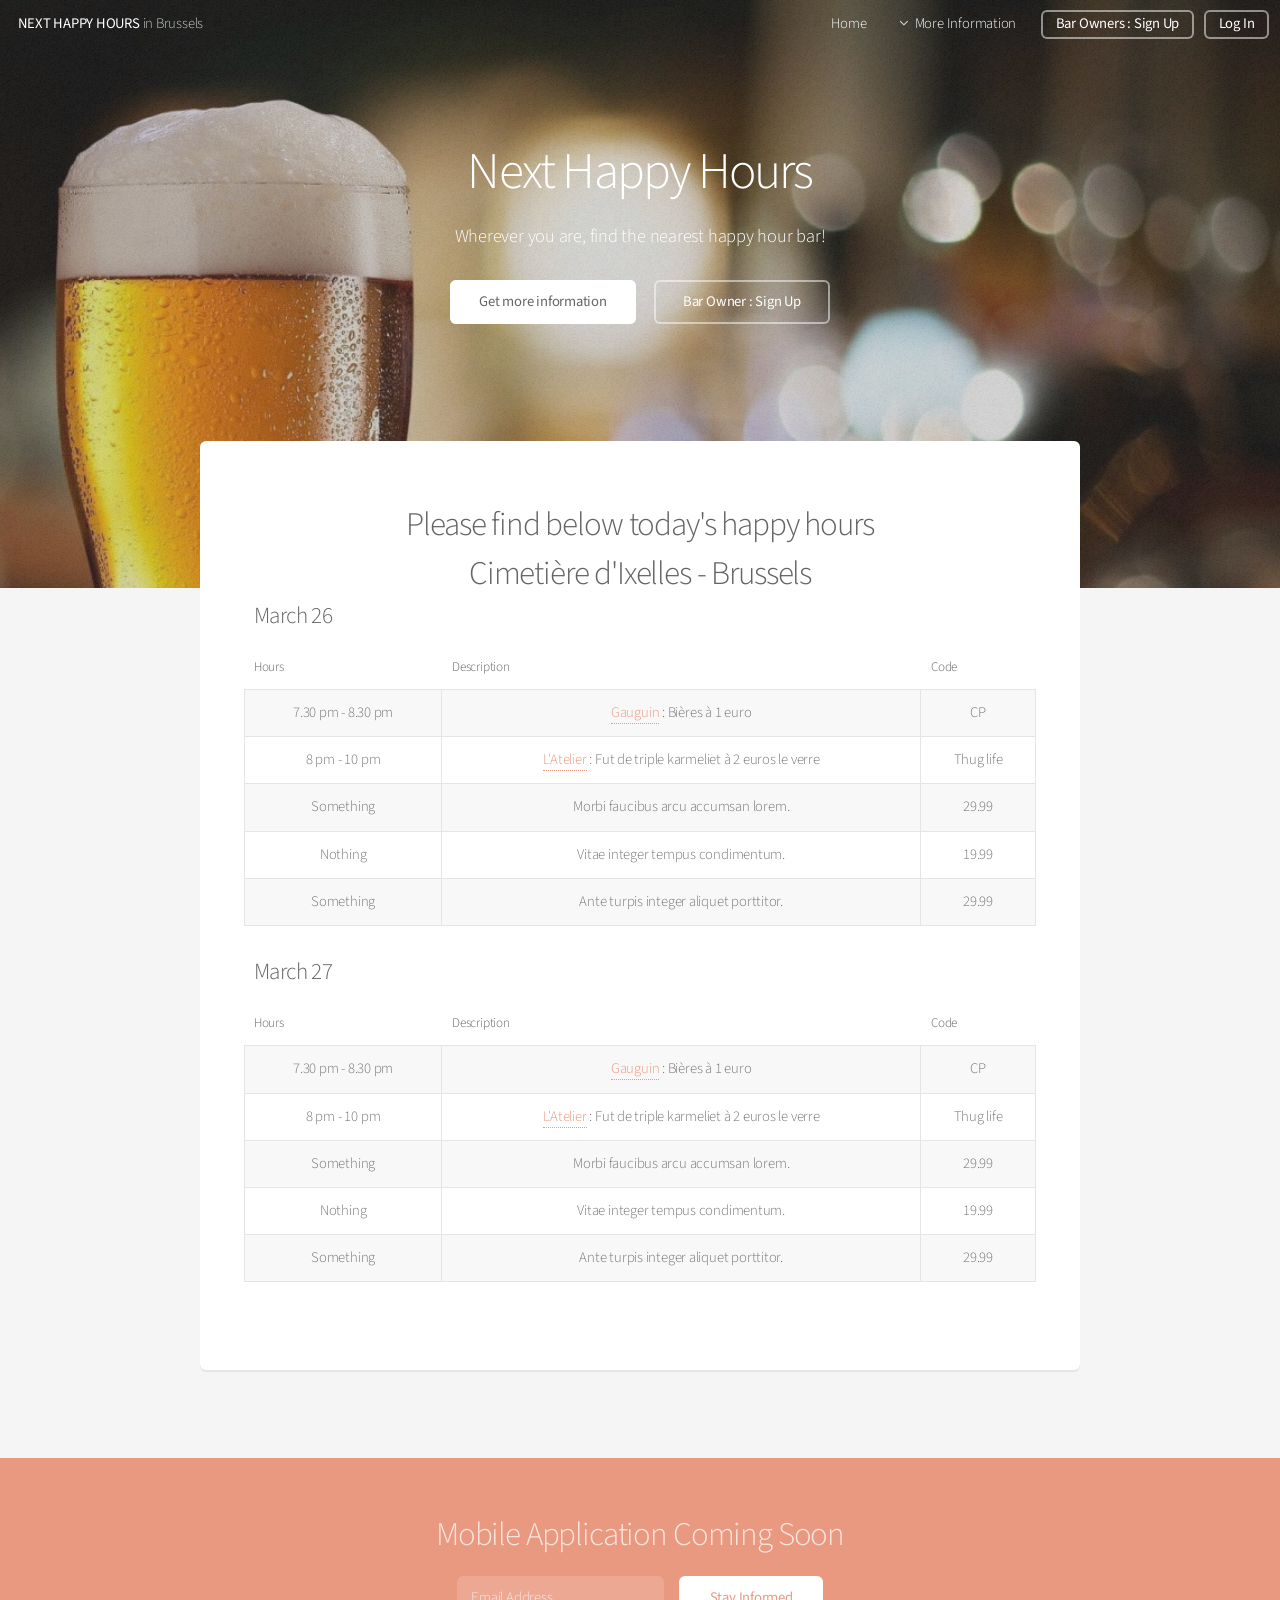
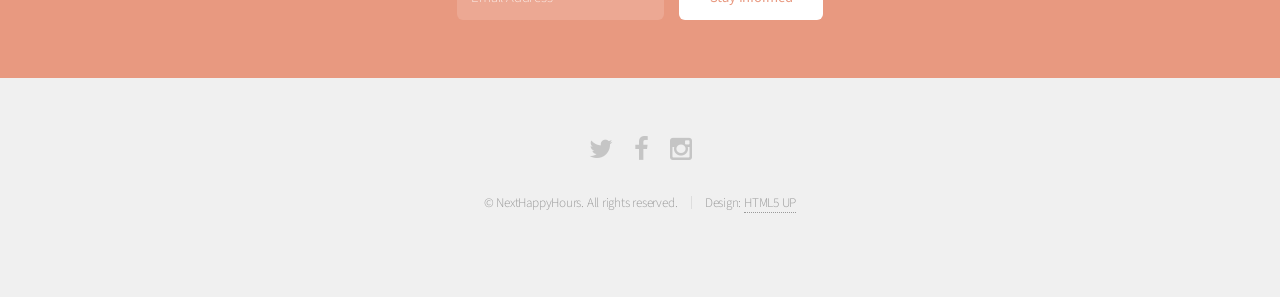
==== commit 526768a7: "Changement affichage date" ====
--- a/index.html
+++ b/index.html
@@ -1,357 +1,302 @@
-<!DOCTYPE html>
-<html lang="en">
-
-<head>
-    <meta charset="utf-8">
-    <meta name="viewport" content="width=device-width, initial-scale=1.0">
-    <meta name="description" content="">
-    <meta name="author" content="">
-
-    <title>Next Happy Hours in Brussels</title>
-
-    <!-- Bootstrap Core CSS -->
-    <link href="css/bootstrap.min.css" rel="stylesheet" type="text/css">
-
-    <!-- Fonts -->
-    <link href="font-awesome/css/font-awesome.min.css" rel="stylesheet" type="text/css">
-	<link href="css/animate.css" rel="stylesheet" />
-    <!-- Squad theme CSS -->
-    <link href="css/style.css" rel="stylesheet">
-	<link href="color/default.css" rel="stylesheet">
-
-</head>
-
-<body id="page-top" data-spy="scroll" data-target=".navbar-custom">
-	<!-- Preloader -->
-	<div id="preloader">
-	  <div id="load"></div>
-	</div>
-
-    <nav class="navbar navbar-custom navbar-fixed-top" role="navigation">
-        <div class="container">
-            <div class="navbar-header page-scroll">
-                <button type="button" class="navbar-toggle" data-toggle="collapse" data-target=".navbar-main-collapse">
-                    <i class="fa fa-bars"></i>
-                </button>
-                <a class="navbar-brand" href="index.html">
-                    <h1>Next Happy Hours in Brussels</h1>
-                </a>
-            </div>
-
-            <!-- Collect the nav links, forms, and other content for toggling -->
-            <div class="collapse navbar-collapse navbar-right navbar-main-collapse">
-      <ul class="nav navbar-nav">
-        <li class="active"><a href="#intro">Home</a></li>
-		<li><a href="#service">Our Proposal</a></li>
-		<li><a href="#about">The Team</a></li>
-		<li><a href="#contact">Contact</a></li>
-        
-      </ul>
-            </div>
-            <!-- /.navbar-collapse -->
-        </div>
-        <!-- /.container -->
-    </nav>
-
-	<!-- Section: intro -->
-    <section id="intro" class="intro">
-	
-		<div class="slogan">
-			<h2>WELCOME TO <span class="text_color">Next Happy Hours</span> </h2>
-			<h4>Wherever you are, find the nearest happy hour bar</h4>
-		</div>
-		<div class="page-scroll">
-			<a href="#service" class="btn btn-circle">
-				<i class="fa fa-angle-double-down animated"></i>
-			</a>
-		</div>
-    </section>
-	<!-- /Section: intro -->
-
-
-	
-
-	<!-- Section: services -->
-    <section id="service" class="home-section text-center ">
-		
-		<div class="heading-about">
-			<div class="container">
-			<div class="row">
-				<div class="col-lg-8 col-lg-offset-2">
-					<div class="wow bounceInDown" data-wow-delay="0.4s">
-					<div class="section-heading">
-					<h2>Our Proposal</h2>
-					<i class="fa fa-2x fa-angle-down"></i>
-
+<!DOCTYPE HTML>
+<!--
+	Alpha by HTML5 UP
+	html5up.net | @n33co
+	Free for personal and commercial use under the CCA 3.0 license (html5up.net/license)
+-->
+<html>
+	<head>
+		<title>Next Happy Hours</title>
+		<meta http-equiv="content-type" content="text/html; charset=utf-8" />
+		<meta name="description" content="" />
+		<meta name="keywords" content="" />
+		<!--[if lte IE 8]><script src="css/ie/html5shiv.js"></script><![endif]-->
+		<script src="js/jquery.min.js"></script>
+		<script src="js/jquery.dropotron.min.js"></script>
+		<script src="js/jquery.scrollgress.min.js"></script>
+		<script src="js/skel.min.js"></script>
+		<script src="js/skel-layers.min.js"></script>
+		<script src="js/init.js"></script>
+		<noscript>
+			<link rel="stylesheet" href="css/skel.css" />
+			<link rel="stylesheet" href="css/style.css" />
+			<link rel="stylesheet" href="css/style-wide.css" />
+		</noscript>
+		<!--[if lte IE 8]><link rel="stylesheet" href="css/ie/v8.css" /><![endif]-->
+	</head>
+	<body class="landing">
+
+		<!-- Header -->
+			<header id="header" class="alt">
+				<h1><a href="index.html">NEXT HAPPY HOURS</a> in Brussels </h1>
+				<nav id="nav">
+					<ul>
+						<li><a href="index.html">Home</a></li>
+						<li>
+							<a href="" class="icon fa-angle-down">More Information</a>
+							<ul>
+								<li><a href="nexthh.html">Next Happy Hours</a></li>
+								<li><a href="about.html">About Us</a></li>
+								<li><a href="contact.html">Contact</a></li>
+								<!--<li><a href="elements.html">coucou</a></li>-->
+							</ul>
+						</li>
+						<li><a href="SignupPage.html" class="button">Bar Owners : Sign Up</a></li>
+						<li><a href="login.html" class="button">Log In</a></li>
+
+					</ul>
+				</nav>
+			</header>
+
+		<!-- Banner -->
+			<section id="banner">
+				<h2>Next Happy Hours</h2>
+				<p>Wherever you are, find the nearest happy hour bar!</p>
+				<ul class="actions">
+					<li><a href="nexthh.html" class="button special"> Get more information</a></li>
+					<li><a href="SignupPage.html" class="button">Bar Owner : Sign Up</a></li>
+				</ul>
+			</section>
+
+		<!-- Main -->
+			<section id="main" class="container">
+
+				<section class="box special">
+					<header class="major">
+						<h2>Please find below today's happy hours 
+						<br />
+						Cimetière d'Ixelles - Brussels</h2>
+
+						
+								<div class="table-wrapper">
+									<table class="alt">
+										<thead>
+											<tr>
+												<th><h3>March 26</h3></th>
+												<td colspan="2"></td> <!-- Dis qu'il y a des colonnes vides -->
+											</tr>
+										</thead>
+										<thead>
+											<tr>
+												<th>Hours</th>
+												<th>Description</th>
+												<th>Code</th>
+											</tr>
+										</thead>
+										<tbody>
+											<tr>
+												<td>7.30 pm - 8.30 pm</td>
+												<td><a href="Gauguin.html">Gauguin</a> : Bières à 1 euro</td>
+												<td>CP</td>
+											</tr>
+											<tr>
+												<td>8 pm - 10 pm</td>
+												<td><a href="Atelier.html">L'Atelier</a> : Fut de triple karmeliet à 2 euros le verre</td>
+												<td>Thug life</td>
+											</tr>
+											<tr>
+												<td>Something</td>
+												<td> Morbi faucibus arcu accumsan lorem.</td>
+												<td>29.99</td>
+											</tr>
+											<tr>
+												<td>Nothing</td>
+												<td>Vitae integer tempus condimentum.</td>
+												<td>19.99</td>
+											</tr>
+											<tr>
+												<td>Something</td>
+												<td>Ante turpis integer aliquet porttitor.</td>
+												<td>29.99</td>
+											</tr>
+										</tbody>
+										<!-- <tfoot>
+											<tr>
+												<td colspan="2"></td>
+												<td>100.00</td>
+											</tr>
+										</tfoot> -->
+									</table>
+								</div>
+
+								<div class="table-wrapper">
+									<table class="alt">
+										<thead>
+											<tr>
+												<th><h3>March 27</h3></th>
+												<td colspan="2"></td> <!-- Dis qu'il y a des colonnes vides -->
+											</tr>
+										</thead>
+										<thead>
+											<tr>
+												<th>Hours</th>
+												<th>Description</th>
+												<th>Code</th>
+											</tr>
+										</thead>
+										<tbody>
+											<tr>
+												<td>7.30 pm - 8.30 pm</td>
+												<td><a href="Gauguin.html">Gauguin</a> : Bières à 1 euro</td>
+												<td>CP</td>
+											</tr>
+											<tr>
+												<td>8 pm - 10 pm</td>
+												<td><a href="Atelier.html">L'Atelier</a> : Fut de triple karmeliet à 2 euros le verre</td>
+												<td>Thug life</td>
+											</tr>
+											<tr>
+												<td>Something</td>
+												<td> Morbi faucibus arcu accumsan lorem.</td>
+												<td>29.99</td>
+											</tr>
+											<tr>
+												<td>Nothing</td>
+												<td>Vitae integer tempus condimentum.</td>
+												<td>19.99</td>
+											</tr>
+											<tr>
+												<td>Something</td>
+												<td>Ante turpis integer aliquet porttitor.</td>
+												<td>29.99</td>
+											</tr>
+										</tbody>
+										<!-- <tfoot>
+											<tr>
+												<td colspan="2"></td>
+												<td>100.00</td>
+											</tr>
+										</tfoot> -->
+									</table>
+								</div>
+
+
+
+
+
+<!-- 						<p>Blandit varius ut praesent nascetur eu penatibus nisi risus faucibus nunc ornare<br />
+						adipiscing nunc adipiscing. Condimentum turpis massa.</p> -->
+					</header>
+					<!-- <span class="image featured"><img src="images/pic01.jpg" alt="" /></span> -->
+				</section>
+
+				<!-- <section class="box special features">
+					<div class="features-row">
+						<section>
+							<span class="icon major fa-map-marker accent2"></span>
+							<h3>Magna etiam</h3>
+							<p>Integer volutpat ante et accumsan commophasellus sed aliquam feugiat lorem aliquet ut enim rutrum phasellus iaculis accumsan dolore magna aliquam veroeros.</p>
+						</section>
+						<section>
+							<span class="icon major fa-users accent3"></span>
+							<h3>Ipsum dolor</h3>
+							<p>Integer volutpat ante et accumsan commophasellus sed aliquam feugiat lorem aliquet ut enim rutrum phasellus iaculis accumsan dolore magna aliquam veroeros.</p>
+						</section>
 					</div>
+					<div class="features-row">
+						<section>
+							<span class="icon major fa-beer accent4"></span>
+							<h3>Sed feugiat</h3>
+							<p>Integer volutpat ante et accumsan commophasellus sed aliquam feugiat lorem aliquet ut enim rutrum phasellus iaculis accumsan dolore magna aliquam veroeros.</p>
+						</section>
+						<section>
+							<span class="icon major fa-smile-o accent5"></span>
+							<h3>Enim phasellus</h3>
+							<p>Integer volutpat ante et accumsan commophasellus sed aliquam feugiat lorem aliquet ut enim rutrum phasellus iaculis accumsan dolore magna aliquam veroeros.</p>
+						</section>
 					</div>
+				</section>
+
+				<div class="row">
+					<div class="6u 12u(narrower)">
+
+						<section class="box special">
+							<span class="image featured"><img src="images/pic02.jpg" alt="" /></span>
+							<h3>Sed lorem adipiscing</h3>
+							<p>Integer volutpat ante et accumsan commophasellus sed aliquam feugiat lorem aliquet ut enim rutrum phasellus iaculis accumsan dolore magna aliquam veroeros.</p>
+							<ul class="actions">
+								<li><a href="#" class="button alt">Learn More</a></li>
+							</ul>
+						</section>
+
+					</div>
+					<div class="6u 12u(narrower)">
+
+						<section class="box special">
+							<span class="image featured"><img src="images/pic03.jpg" alt="" /></span>
+							<h3>Accumsan integer</h3>
+							<p>Integer volutpat ante et accumsan commophasellus sed aliquam feugiat lorem aliquet ut enim rutrum phasellus iaculis accumsan dolore magna aliquam veroeros.</p>
+							<ul class="actions">
+								<li><a href="#" class="button alt">Learn More</a></li>
+							</ul>
+						</section> 
+
+					</div>-->
 				</div>
-			</div>
-			</div>
-		</div>
-		<div class="container">
-		<div class="row">
-			<div class="col-lg-2 col-lg-offset-5">
-				<hr class="marginbot-50">
-			</div>
-		</div>
-        <div class="row">
-            <div class="col-sm-3 col-md-3">
-				<div class="wow fadeInLeft" data-wow-delay="0.2s">
-                <div class="service-box">
-					<div class="service-icon">
-						<img src="img/icons/service-icon-1.png" alt="" />
+
+			</section>
+
+		<!-- CTA -->
+			<section id="cta">
+
+				<h2>Mobile Application Coming Soon </h2> 
+				<!-- <p>Blandit varius ut praesent nascetur eu penatibus nisi risus faucibus nunc.</p> -->
+
+				<form>
+					<div class="row uniform 50%">
+						<div class="7u 12u(mobilep)">
+							<input type="email" name="email" id="email" placeholder="Email Address" />
+						</div>
+						<div class="5u 12u(mobilep)">
+							<input type="submit" value="Stay Informed" class="fit" />
+						</div>
 					</div>
-					<div class="service-desc">
-						<h5>Find the nearest happy hour bar</h5>
-						<!--<p>You don't know in which bar to go ? The application shows you the nearest bars with the best happy hours right now!</p>-->
-					</div>
-                </div>
-				</div>
-            </div>
-			<div class="col-sm-3 col-md-3">
-				<div class="wow fadeInUp" data-wow-delay="0.2s">
-                <div class="service-box">
-					<div class="service-icon">
-						<img src="img/icons/service-icon-2.png" alt="" />
-					</div>
-					<div class="service-desc">
-						<h5>Follow the indications to get to your next destination</h5>
-						<!--<p>Don't worry, the application offers you different ways to go there.</p>-->
-					</div>
-                </div>
-				</div>
-            </div>
-			<div class="col-sm-4 col-md-3">
-				<div class="wow fadeInUp" data-wow-delay="0.2s">
-                <div class="service-box">
-					<div class="service-icon">
-						<img src="img/icons/service-icon-3.png" alt="" />
-					</div>
-					<div class="service-desc">
-						<h5>Buy the best beers for the best prices</h5>
-						<!--<p>When you arrive at the bar, ask your brevage and get reductions from the seller!</p>-->
-					</div>
-                </div>
-				</div>
-            </div>
-			<div class="col-sm-3 col-md-3">
-				<div class="wow fadeInRight" data-wow-delay="0.2s">
-                <div class="service-box">
-					<div class="service-icon">
-						<img src="img/icons/service-icon-4.png" alt="" />
-					</div>
-					<div class="service-desc">
-						<h5>Enjoy</h5>
-						<!--<p> Spend the best hours with your friends sipping the cheapest drinks!</p>-->
-					</div>
-                </div>
-				</div>
-            </div>
-        </div>		
-		</div>
-	</section>
-	<!-- /Section: services -->
-	
-	<!-- Section: about -->
-    <section id="about" class="home-section text-center bg-gray">
-		<div class="heading-about">
-			<div class="container">
-			<div class="row">
-				<div class="col-lg-8 col-lg-offset-2">
-					<div class="wow bounceInDown" data-wow-delay="0.4s">
-					<div class="section-heading">
-					<h2>The Team</h2>
-					<i class="fa fa-2x fa-angle-down"></i>
-
-					</div>
-					</div>
-				</div>
-			</div>
-			</div>
-		</div>
-		<div class="container">
-
-		<div class="row">
-			<div class="col-lg-2 col-lg-offset-5">
-				<hr class="marginbot-50">
-			</div>
-		</div>
-        <div class="row">
-            <div class="col-xs-6 col-sm-4 col-md-4">
-				<div class="wow bounceInUp" data-wow-delay="0.2s">
-                <div class="team boxed-grey">
-                    <div class="inner">
-						<h5>Sebastien Goldberg</h5>
-                        <p class="subtitle">Project Manager</p>
-                        <div class="avatar"><img src="img/team/1.jpg" alt="" class="img-responsive img-circle" /></div>
-                    </div>
-                </div>
-				</div>
-            </div>
-			<div class="col-xs-6 col-sm-4 col-md-4">
-				<div class="wow bounceInUp" data-wow-delay="0.5s">
-                <div class="team boxed-grey">
-                    <div class="inner">
-						<h5>Nicolas 
-							De Wael</h5>
-                        <p class="subtitle"> Commercial Manager</p>
-                        <div class="avatar"><img src="img/team/2.jpg" alt="" class="img-responsive img-circle" /></div>
-                    </div>
-                </div>
-				</div>
-            </div>
-			<div class="col-xs-6 col-sm-4 col-md-4">
-				<div class="wow bounceInUp" data-wow-delay="1s">
-                <div class="team boxed-grey">
-                    <div class="inner">
-						<h5>Kevin 
-						Dethoor</h5>
-                        <p class="subtitle">Web & Mobile Developper</p>
-                        <div class="avatar"><img src="img/team/4.jpg" alt="" class="img-responsive img-circle" /></div>
-
-                    </div>
-                </div>
-				</div>
-            </div>
-        </div>		
-		</div>
-	</section>
-	<!-- /Section: about -->
-	
-
-	<!-- Section: contact -->
-    <section id="contact" class="home-section text-center">
-		<div class="heading-contact">
-			<div class="container">
-			<div class="row">
-				<div class="col-lg-8 col-lg-offset-2">
-					<div class="wow bounceInDown" data-wow-delay="0.4s">
-					<div class="section-heading">
-					<h2>You want your bar to join our network ? Subscribe now !</h2>
-					<i class="fa fa-2x fa-angle-down"></i>
-
-					</div>
-					</div>
-				</div>
-			</div>
-			</div>
-		</div>
-		<div class="container">
-
-		<div class="row">
-			<div class="col-lg-2 col-lg-offset-5">
-				<hr class="marginbot-50">
-			</div>
-		</div>
-    <div class="row">
-        <div class="col-lg-8">
-            <div class="boxed-grey">
-                <div class="row">
-                    <div class="col-md-6">
-                        <div class="form-group">
-                            <label for="name">
-                                Name </label>
-                            <form method="POST" action="send.php">
-                            <input type="text" name="nom" class="form-control" id="name" placeholder="Enter name" />
-                        </div>
-                        <div class="form-group">
-                            <label for="email">
-                                Email Address</label>
-                            <div class="input-group">
-                                <span class="input-group-addon"><span class="glyphicon glyphicon-envelope"></span>
-                                </span>
-                                <input type="email" name="mail" class="form-control" id="email" placeholder="Enter email" /></div>
-                        </div>
-                        <div class="form-group">
-                            <label for="subject">
-                                Subject</label>
-                            <select id="subject" name="subject" class="form-control">
-                                <option value="na" selected="">Choose One:</option>
-                                <option value="service">Subscribe To The Newsletter</option>
-                                <option value="suggestions">Suggestions</option>
-                            </select>
-                        </div>
-                    </div>
-                    <div class="col-md-6">
-                        <div class="form-group">
-                            <label for="name">
-                                The Bar</label>
-                            <textarea name="message" id="message" class="form-control" rows="9" cols="25" required="required"
-                                placeholder="Adress/Message"></textarea>
-                        </div>
-                    </div>
-                    <div class="col-md-12"> 
-                        <button type="submit" class="btn btn-skin pull-right" id="btnContactUs">
-                            Send </button>
-                    </div>
-        </form>
-                    
-                </div>
-
-            </div>
-
-        </div>
-
-		<div class="col-lg-4">
-			<div class="widget-contact">
-				<h5>Main Office</h5>
-				
-				<address>
-				  <strong>Next Happy Hours</strong><br>
-				  Université Libre de Bruxelles<br>
-				  Brussels, Belgium<br>
-				  <abbr title="Phone">Phone:</abbr> +32 497 33 10 08
-				</address>
-
-				<address>
-				  <strong>Email</strong><br>
-				  <a href="mailto:info@nexthappyhours.com">info@nexthappyhours.com</a>
-				</address>	
-				<address>
-				  <strong>We're on social networks</strong><br>
-                       	<ul class="company-social">
-                            <li class="social-facebook"><a href="#" target="_blank"><i class="fa fa-facebook"></i></a></li>
-                            <li class="social-twitter"><a href="#" target="_blank"><i class="fa fa-twitter"></i></a></li>
-                            <li class="social-dribble"><a href="#" target="_blank"><i class="fa fa-dribbble"></i></a></li>
-                            <li class="social-google"><a href="#" target="_blank"><i class="fa fa-google-plus"></i></a></li>
-                        </ul>	
-				</address>					
-			
-			</div>	
-		</div>
-    </div>	
-
-		</div>
-	</section>
-	<!-- /Section: contact -->
-
-	<footer>
-		<div class="container">
-			<div class="row">
-				<div class="col-md-12 col-lg-12">
-					<div class="wow shake" data-wow-delay="0.4s">
-					<div class="page-scroll marginbot-30">
-						<a href="#intro" id="totop" class="btn btn-circle">
-							<i class="fa fa-angle-double-up animated"></i>
-						</a>
-					</div>
-					</div>
-					<p>&copy;Copyright 2014 - Squad. All rights reserved.</p>
-				</div>
-			</div>	
-		</div>
-	</footer>
-
-    <!-- Core JavaScript Files -->
-    <script src="js/jquery.min.js"></script>
-    <script src="js/bootstrap.min.js"></script>
-    <script src="js/jquery.easing.min.js"></script>	
-	<script src="js/jquery.scrollTo.js"></script>
-	<script src="js/wow.min.js"></script>
-    <!-- Custom Theme JavaScript -->
-    <script src="js/custom.js"></script>
-
-</body>
-
+				</form>
+
+			</section>
+
+		<!-- Footer -->
+			<footer id="footer">
+				<ul class="icons">
+					<li><a href="#" class="icon fa-twitter"><span class="label">Twitter</span></a></li>
+					<li><a href="#" class="icon fa-facebook"><span class="label">Facebook</span></a></li>
+					<li><a href="#" class="icon fa-instagram"><span class="label">Instagram</span></a></li>
+					
+				</ul>
+				<ul class="copyright">
+					<li>&copy; NextHappyHours. All rights reserved.</li><li>Design: <a href="http://html5up.net">HTML5 UP</a></li>
+				</ul>
+			</footer>
+
+	</body>
 </html>
+
+
+
+
+
+
+
+						<!-- <li id="loginContainer"><a class="login" id="loginButton" href="#"><span><i>Login</i></span></i></a>
+							 <div class="clear"> </div>
+				                <div id="loginBox">                
+				                    <form id="loginForm">
+				                        <fieldset id="body">
+				                            <fieldset>
+				                                <label for="email">Email Address</label>
+				                                <input type="text" name="email" id="email" />
+				                            </fieldset>
+				                            <fieldset>
+				                                <label for="password">Password</label>
+				                                <input type="password" name="password" id="password" />
+				                            </fieldset>
+				                            <label class="remeber" for="checkbox"><input type="checkbox" id="checkbox" />Remember me</label>
+				                            <input type="submit" id="login" value="login" />
+				                        </fieldset>
+				                        <span><a href="#">Forgot your password?</a></span>
+				                    </form>
+				                </div>
+				            
+						</li> -->
+
+
--- a/css/skel.css
+++ b/css/skel.css
@@ -0,0 +1,247 @@
+/* Resets (http://meyerweb.com/eric/tools/css/reset/ | v2.0 | 20110126 | License: none (public domain)) */
+
+	html,body,div,span,applet,object,iframe,h1,h2,h3,h4,h5,h6,p,blockquote,pre,a,abbr,acronym,address,big,cite,code,del,dfn,em,img,ins,kbd,q,s,samp,small,strike,strong,sub,sup,tt,var,b,u,i,center,dl,dt,dd,ol,ul,li,fieldset,form,label,legend,table,caption,tbody,tfoot,thead,tr,th,td,article,aside,canvas,details,embed,figure,figcaption,footer,header,hgroup,menu,nav,output,ruby,section,summary,time,mark,audio,video{margin:0;padding:0;border:0;font-size:100%;font:inherit;vertical-align:baseline;}article,aside,details,figcaption,figure,footer,header,hgroup,menu,nav,section{display:block;}body{line-height:1;}ol,ul{list-style:none;}blockquote,q{quotes:none;}blockquote:before,blockquote:after,q:before,q:after{content:'';content:none;}table{border-collapse:collapse;border-spacing:0;}body{-webkit-text-size-adjust:none}
+
+/* Box Model */
+
+	*, *:before, *:after {
+		-moz-box-sizing: border-box;
+		-webkit-box-sizing: border-box;
+		box-sizing: border-box;
+	}
+
+/* Container */
+
+	.container {
+		margin-left: auto;
+		margin-right: auto;
+
+		/* width: (containers) */
+		width: 60em;
+	}
+
+	/* Modifiers */
+
+		/* 125% */
+			.container.\31 25\25 {
+				width: 100%;
+
+				/* max-width: (containers * 1.25) */
+				max-width: 75em;
+
+				/* min-width: (containers) */
+				min-width: 60em;
+			}
+
+		/* 75% */
+			.container.\37 5\25 {
+
+				/* width: (containers * 0.75) */
+				width: 45em;
+
+			}
+
+		/* 50% */
+			.container.\35 0\25 {
+
+				/* width: (containers * 0.50) */
+				width: 30em;
+
+			}
+
+		/* 25% */
+			.container.\32 5\25 {
+
+				/* width: (containers * 0.25) */
+				width: 15em;
+
+			}
+
+/* Grid */
+
+	.row {
+		border-bottom: solid 1px transparent;
+	}
+
+	.row > * {
+		float: left;
+	}
+
+	.row:after, .row:before {
+		content: '';
+		display: block;
+		clear: both;
+		height: 0;
+	}
+
+	.row.uniform > * > :first-child {
+		margin-top: 0;
+	}
+
+	.row.uniform > * > :last-child {
+		margin-bottom: 0;
+	}
+
+	/* Gutters */
+
+		/* Normal */
+
+			.row > * {
+				/* padding: (gutters.horizontal) 0 0 (gutters.vertical) */
+				padding: 0 0 0 2em;
+			}
+
+			.row {
+				/* margin: -(gutters.horizontal) 0 -1px -(gutters.vertical) */
+				margin: 0 0 -1px -2em;
+			}
+
+			.row.uniform > * {
+				/* padding: (gutters.vertical) 0 0 (gutters.vertical) */
+				padding: 2em 0 0 2em;
+			}
+
+			.row.uniform {
+				/* margin: -(gutters.vertical) 0 -1px -(gutters.vertical) */
+				margin: -2em 0 -1px -2em;
+			}
+
+		/* 200% */
+
+			.row.\32 00\25 > * {
+				/* padding: (gutters.horizontal) 0 0 (gutters.vertical) */
+				padding: 0 0 0 4em;
+			}
+
+			.row.\32 00\25 {
+				/* margin: -(gutters.horizontal) 0 -1px -(gutters.vertical) */
+				margin: 0 0 -1px -4em;
+			}
+
+			.row.uniform.\32 00\25 > * {
+				/* padding: (gutters.vertical) 0 0 (gutters.vertical) */
+				padding: 4em 0 0 4em;
+			}
+
+			.row.uniform.\32 00\25 {
+				/* margin: -(gutters.vertical) 0 -1px -(gutters.vertical) */
+				margin: -4em 0 -1px -4em;
+			}
+
+		/* 150% */
+
+			.row.\31 50\25 > * {
+				/* padding: (gutters.horizontal) 0 0 (gutters.vertical) */
+				padding: 0 0 0 1.5em;
+			}
+
+			.row.\31 50\25 {
+				/* margin: -(gutters.horizontal) 0 -1px -(gutters.vertical) */
+				margin: 0 0 -1px -1.5em;
+			}
+
+			.row.uniform.\31 50\25 > * {
+				/* padding: (gutters.vertical) 0 0 (gutters.vertical) */
+				padding: 1.5em 0 0 1.5em;
+			}
+
+			.row.uniform.\31 50\25 {
+				/* margin: -(gutters.vertical) 0 -1px -(gutters.vertical) */
+				margin: -1.5em 0 -1px -1.5em;
+			}
+
+		/* 50% */
+
+			.row.\35 0\25 > * {
+				/* padding: (gutters.horizontal) 0 0 (gutters.vertical) */
+				padding: 0 0 0 1em;
+			}
+
+			.row.\35 0\25 {
+				/* margin: -(gutters.horizontal) 0 -1px -(gutters.vertical) */
+				margin: 0 0 -1px -1em;
+			}
+
+			.row.uniform.\35 0\25 > * {
+				/* padding: (gutters.vertical) 0 0 (gutters.vertical) */
+				padding: 1em 0 0 1em;
+			}
+
+			.row.uniform.\35 0\25 {
+				/* margin: -(gutters.vertical) 0 -1px -(gutters.vertical) */
+				margin: -1em 0 -1px -1em;
+			}
+
+		/* 25% */
+
+			.row.\32 5\25 > * {
+				/* padding: (gutters.horizontal) 0 0 (gutters.vertical) */
+				padding: 0 0 0 0.5em;
+			}
+
+			.row.\32 5\25 {
+				/* margin: -(gutters.horizontal) 0 -1px -(gutters.vertical) */
+				margin: 0 0 -1px -0.5em;
+			}
+
+			.row.uniform.\32 5\25 > * {
+				/* padding: (gutters.vertical) 0 0 (gutters.vertical) */
+				padding: 0.5em 0 0 0.5em;
+			}
+
+			.row.uniform.\32 5\25 {
+				/* margin: -(gutters.vertical) 0 -1px -(gutters.vertical) */
+				margin: -0.5em 0 -1px -0.5em;
+			}
+
+		/* 0% */
+
+			.row.\30 \25 > * {
+				padding: 0;
+			}
+
+			.row.\30 \25 {
+				margin: 0 0 -1px 0;
+			}
+
+	/* Cells */
+
+		.\31 2u, .\31 2u\24 { width: 100%; clear: none; margin-left: 0; }
+		.\31 1u, .\31 1u\24 { width: 91.6666666667%; clear: none; margin-left: 0; }
+		.\31 0u, .\31 0u\24 { width: 83.3333333333%; clear: none; margin-left: 0; }
+		.\39 u, .\39 u\24 { width: 75%; clear: none; margin-left: 0; }
+		.\38 u, .\38 u\24 { width: 66.6666666667%; clear: none; margin-left: 0; }
+		.\37 u, .\37 u\24 { width: 58.3333333333%; clear: none; margin-left: 0; }
+		.\36 u, .\36 u\24 { width: 50%; clear: none; margin-left: 0; }
+		.\35 u, .\35 u\24 { width: 41.6666666667%; clear: none; margin-left: 0; }
+		.\34 u, .\34 u\24 { width: 33.3333333333%; clear: none; margin-left: 0; }
+		.\33 u, .\33 u\24 { width: 25%; clear: none; margin-left: 0; }
+		.\32 u, .\32 u\24 { width: 16.6666666667%; clear: none; margin-left: 0; }
+		.\31 u, .\31 u\24 { width: 8.3333333333%; clear: none; margin-left: 0; }
+
+		.\31 2u\24 + *,
+		.\31 1u\24 + *,
+		.\31 0u\24 + *,
+		.\39 u\24 + *,
+		.\38 u\24 + *,
+		.\37 u\24 + *,
+		.\36 u\24 + *,
+		.\35 u\24 + *,
+		.\34 u\24 + *,
+		.\33 u\24 + *,
+		.\32 u\24 + *,
+		.\31 u\24 + * {
+			clear: left;
+		}
+
+		.\-11u { margin-left: 91.6666666667% }
+		.\-10u { margin-left: 83.3333333333% }
+		.\-9u { margin-left: 75% }
+		.\-8u { margin-left: 66.6666666667% }
+		.\-7u { margin-left: 58.3333333333% }
+		.\-6u { margin-left: 50% }
+		.\-5u { margin-left: 41.6666666667% }
+		.\-4u { margin-left: 33.3333333333% }
+		.\-3u { margin-left: 25% }
+		.\-2u { margin-left: 16.6666666667% }
+		.\-1u { margin-left: 8.3333333333% }
--- a/css/style-wide.css
+++ b/css/style-wide.css
@@ -0,0 +1,17 @@
+/*
+	Alpha by HTML5 UP
+	html5up.net | @n33co
+	Free for personal and commercial use under the CCA 3.0 license (html5up.net/license)
+*/
+
+/* Basic */
+
+	body, input, select, textarea {
+		font-size: 13pt;
+	}
+
+/* Banner */
+
+	#banner {
+		padding: 10em 0 18em 0;
+	}
--- a/css/ie/v8.css
+++ b/css/ie/v8.css
@@ -0,0 +1,161 @@
+/*
+	Alpha by HTML5 UP
+	html5up.net | @n33co
+	Free for personal and commercial use under the CCA 3.0 license (html5up.net/license)
+*/
+
+/* Basic */
+
+	pre, code {
+		position: relative;
+		-ms-behavior: url("css/ie/PIE.htc");
+	}
+
+/* Form */
+
+	input[type="text"],
+	input[type="password"],
+	input[type="email"],
+	select,
+	textarea {
+		position: relative;
+		-ms-behavior: url("css/ie/PIE.htc");
+		line-height: 3em;
+	}
+
+	input[type="checkbox"],
+	input[type="radio"] {
+		opacity: 1;
+		z-index: auto;
+	}
+
+		input[type="checkbox"] + label:before,
+		input[type="radio"] + label:before {
+			display: none;
+		}
+
+/* Button */
+
+	input[type="submit"],
+	input[type="reset"],
+	input[type="button"],
+	.button {
+		position: relative;
+		-ms-behavior: url("css/ie/PIE.htc");
+	}
+
+		input[type="submit"].alt,
+		input[type="reset"].alt,
+		input[type="button"].alt,
+		.button.alt {
+			border: solid 2px #e5e5e5;
+		}
+
+/* Box */
+
+	.box {
+		position: relative;
+		-ms-behavior: url("css/ie/PIE.htc");
+	}
+
+		.box .image.featured {
+			margin: 2em 0;
+			width: 100%;
+		}
+
+/* Icon */
+
+	.icon.major {
+		position: relative;
+		-ms-behavior: url("css/ie/PIE.htc");
+	}
+
+/* Image */
+
+	.image {
+		position: relative;
+		-ms-behavior: url("css/ie/PIE.htc");
+	}
+
+		.image img {
+			position: relative;
+			-ms-behavior: url("css/ie/PIE.htc");
+		}
+
+/* Header */
+
+	#header nav > ul > li a {
+		color: #fff;
+		display: inline-block;
+		text-decoration: none;
+		border: 0;
+	}
+
+		#header nav > ul > li a.icon:before {
+			color: #fff;
+			margin-right: 0.5em;
+		}
+
+	#header.alt {
+		color: #fff;
+	}
+
+		#header.alt nav > ul > li a:not(.button).icon:before {
+			color: rgba(255, 255, 255, 0.75);
+		}
+
+		#header.alt nav > ul > li.active a:not(.button) {
+			background-color: rgba(255, 255, 255, 0.2);
+		}
+
+	.dropotron {
+		border: solid 1px #e5e5e5;
+	}
+
+		.dropotron.level-0 {
+			margin-top: 0;
+		}
+
+			.dropotron.level-0:before {
+				display: none;
+			}
+
+/* Banner */
+
+	#banner {
+		background-attachment: scroll;
+		background-image: url("../../images/banner.jpg");
+		background-position: auto;
+		background-repeat: no-repeat;
+		background-size: cover;
+		-ms-behavior: url("css/ie/backgroundsize.min.htc");
+	}
+
+		#banner input[type="submit"],
+		#banner input[type="reset"],
+		#banner input[type="button"],
+		#banner .button {
+			border: solid 2px #fff;
+		}
+
+/* Main */
+
+	#main {
+		position: relative;
+		z-index: 1;
+	}
+
+/* CTA */
+
+	#cta input[type="text"],
+	#cta input[type="password"],
+	#cta input[type="email"],
+	#cta select,
+	#cta textarea {
+		background: #e89980;
+		border: solid 2px #fff;
+	}
+
+	#cta .formerize-placeholder {
+		color: #fff !important;
+	}
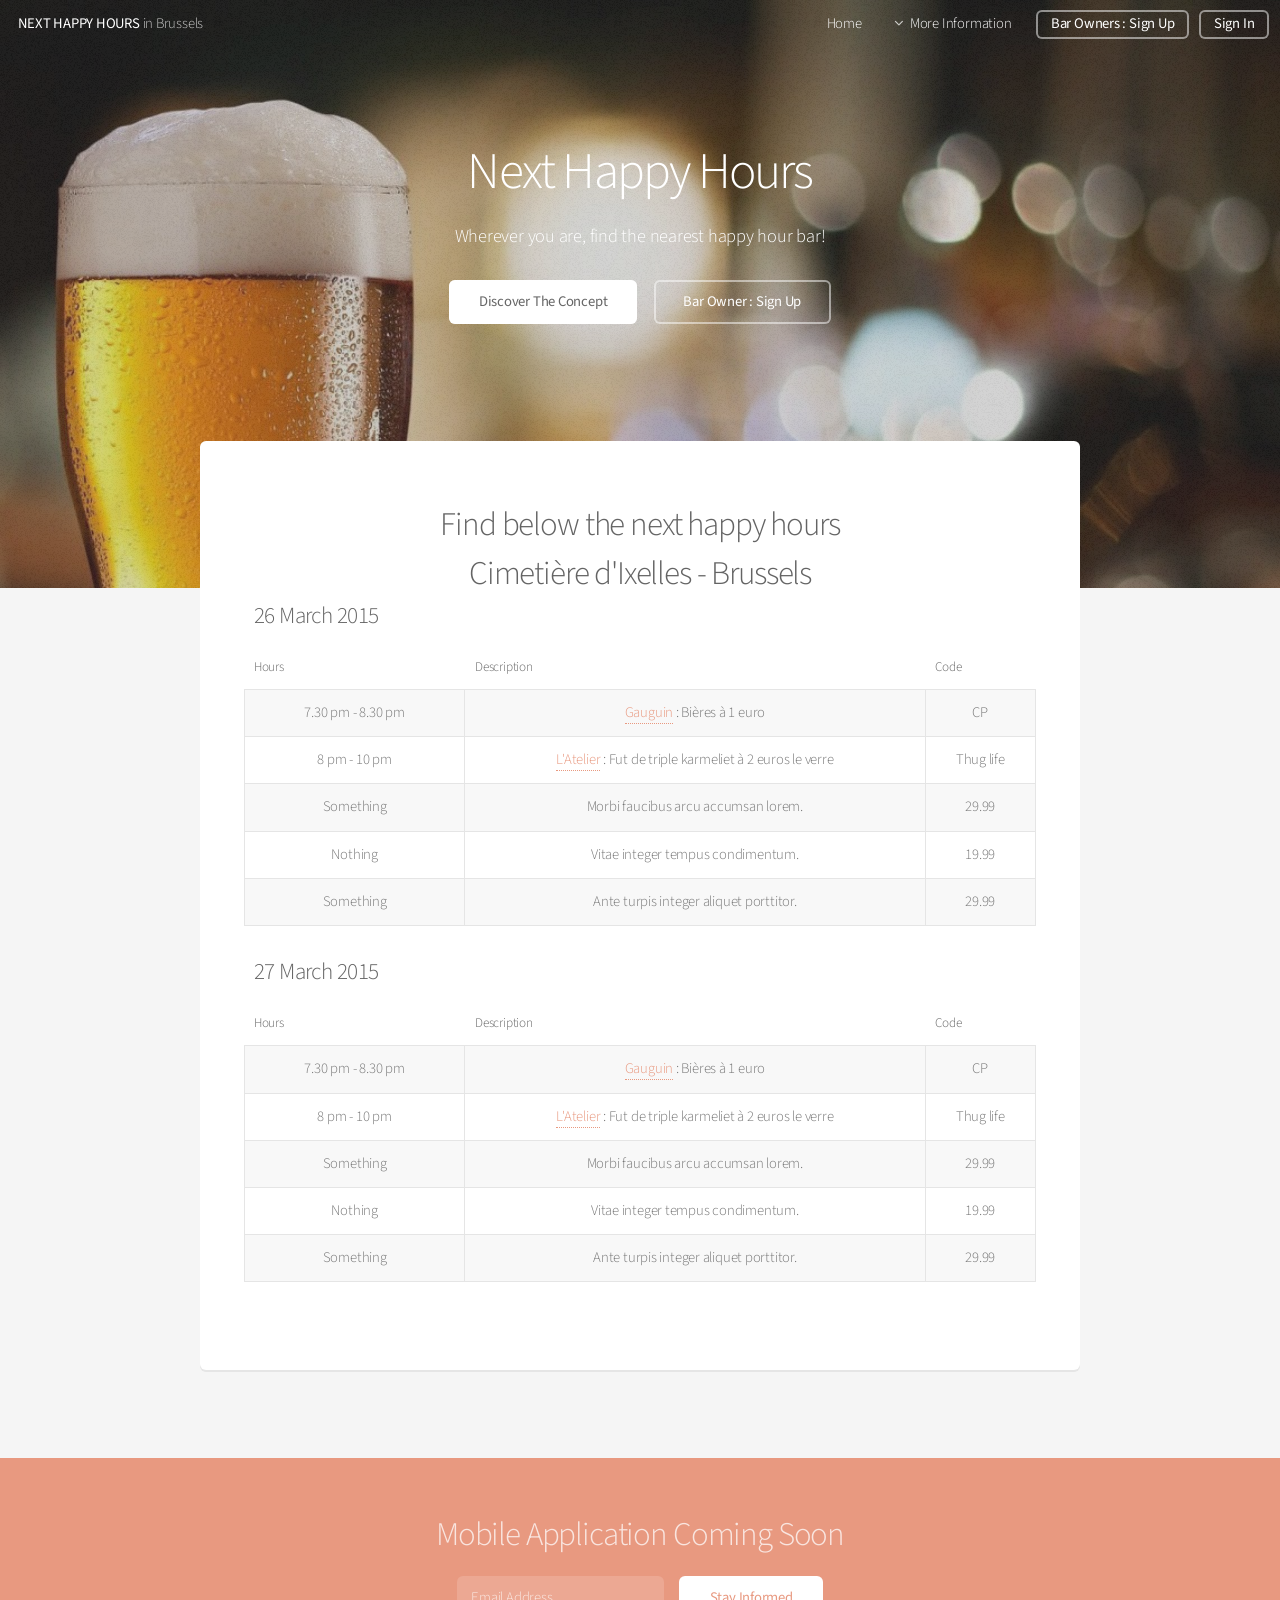
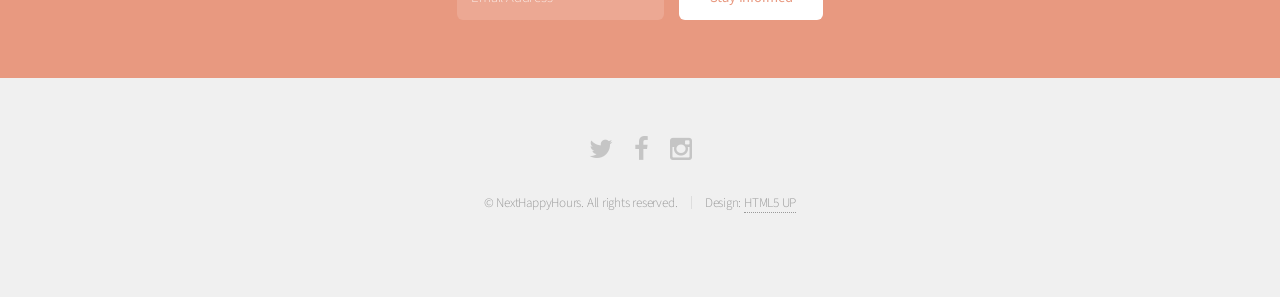
==== commit db6e6e84: "Content Add" ====
--- a/index.html
+++ b/index.html
@@ -35,14 +35,14 @@
 						<li>
 							<a href="" class="icon fa-angle-down">More Information</a>
 							<ul>
-								<li><a href="nexthh.html">Next Happy Hours</a></li>
+								<li><a href="nexthh.html">The Concept</a></li>
 								<li><a href="about.html">About Us</a></li>
 								<li><a href="contact.html">Contact</a></li>
 								<!--<li><a href="elements.html">coucou</a></li>-->
 							</ul>
 						</li>
 						<li><a href="SignupPage.html" class="button">Bar Owners : Sign Up</a></li>
-						<li><a href="login.html" class="button">Log In</a></li>
+						<li><a href="login.html" class="button">Sign In</a></li>
 
 					</ul>
 				</nav>
@@ -53,7 +53,7 @@
 				<h2>Next Happy Hours</h2>
 				<p>Wherever you are, find the nearest happy hour bar!</p>
 				<ul class="actions">
-					<li><a href="nexthh.html" class="button special"> Get more information</a></li>
+					<li><a href="nexthh.html" class="button special"> Discover The Concept</a></li>
 					<li><a href="SignupPage.html" class="button">Bar Owner : Sign Up</a></li>
 				</ul>
 			</section>
@@ -63,7 +63,7 @@
 
 				<section class="box special">
 					<header class="major">
-						<h2>Please find below today's happy hours 
+						<h2>Find below the next happy hours 
 						<br />
 						Cimetière d'Ixelles - Brussels</h2>
 
@@ -72,7 +72,7 @@
 									<table class="alt">
 										<thead>
 											<tr>
-												<th><h3>March 26</h3></th>
+												<th><h3>26 March 2015</h3></th>
 												<td colspan="2"></td> <!-- Dis qu'il y a des colonnes vides -->
 											</tr>
 										</thead>
@@ -123,7 +123,7 @@
 									<table class="alt">
 										<thead>
 											<tr>
-												<th><h3>March 27</h3></th>
+												<th><h3>27 March 2015</h3></th>
 												<td colspan="2"></td> <!-- Dis qu'il y a des colonnes vides -->
 											</tr>
 										</thead>
